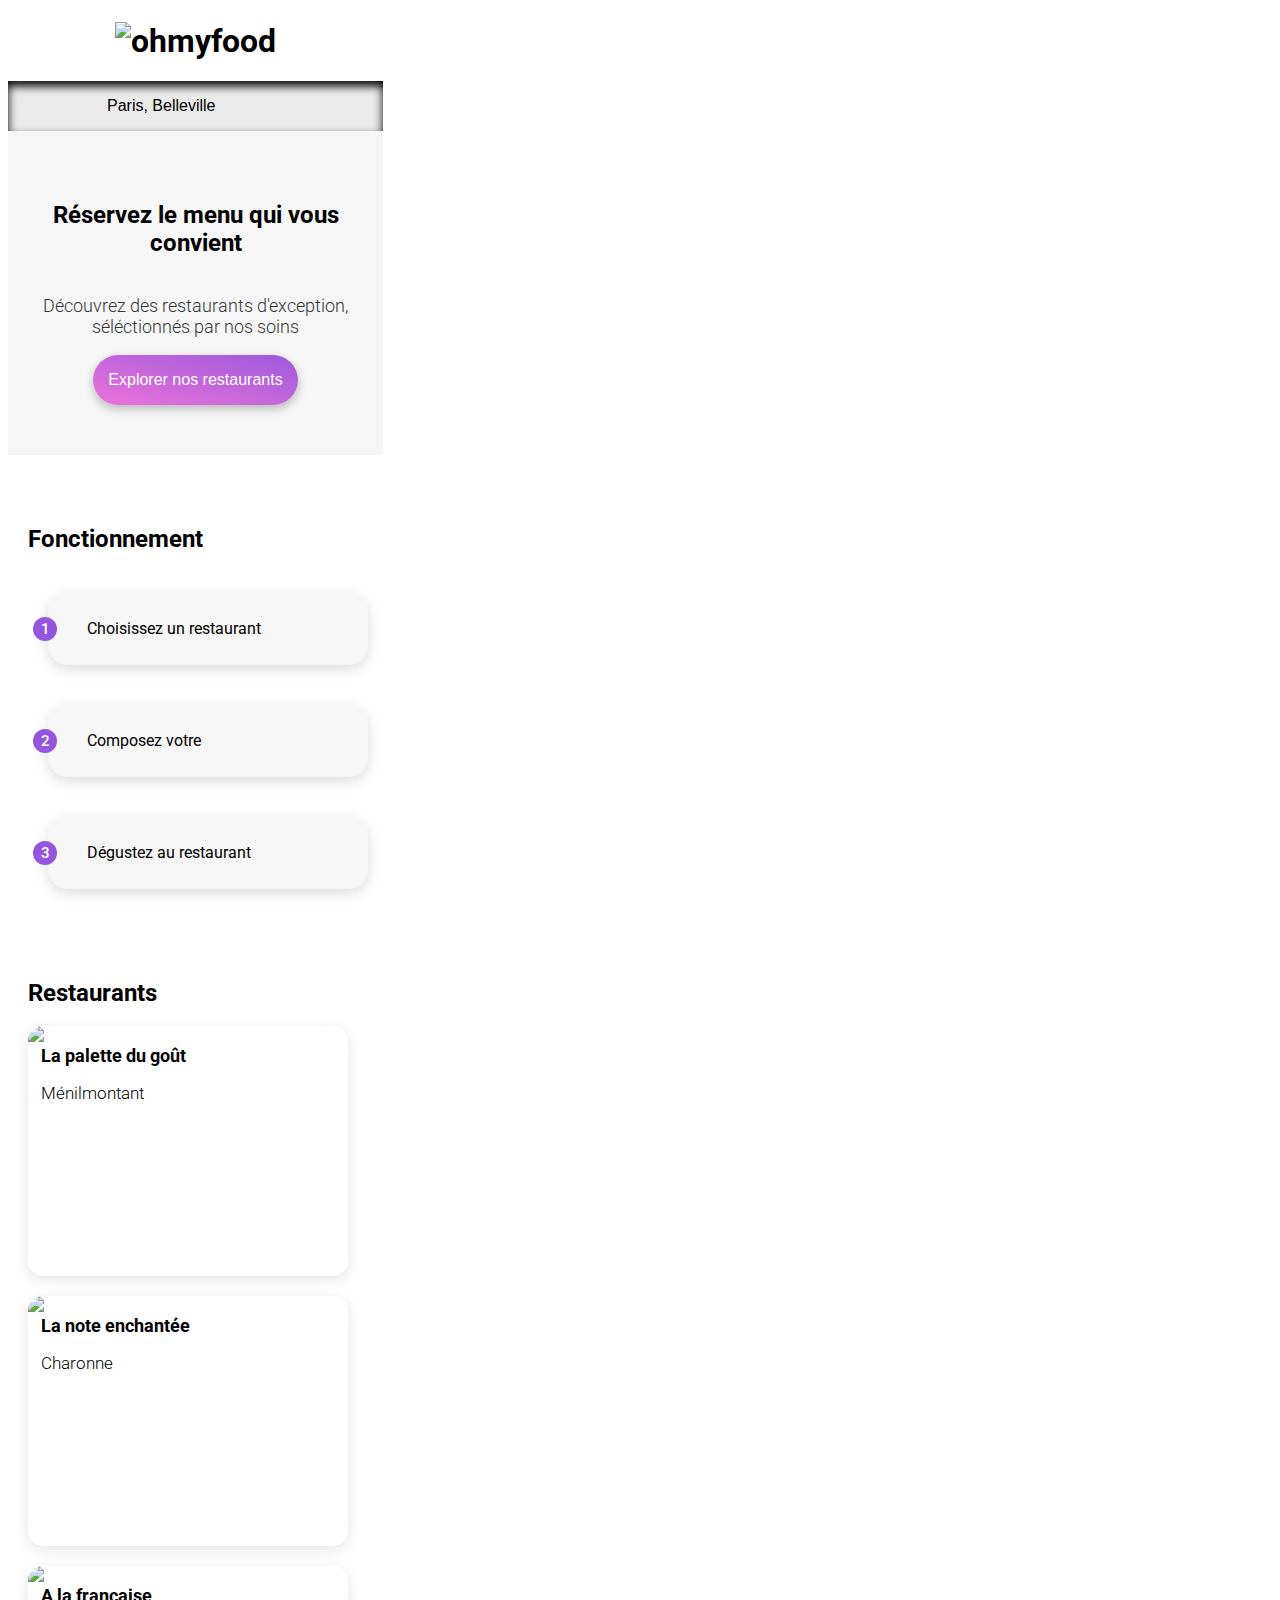
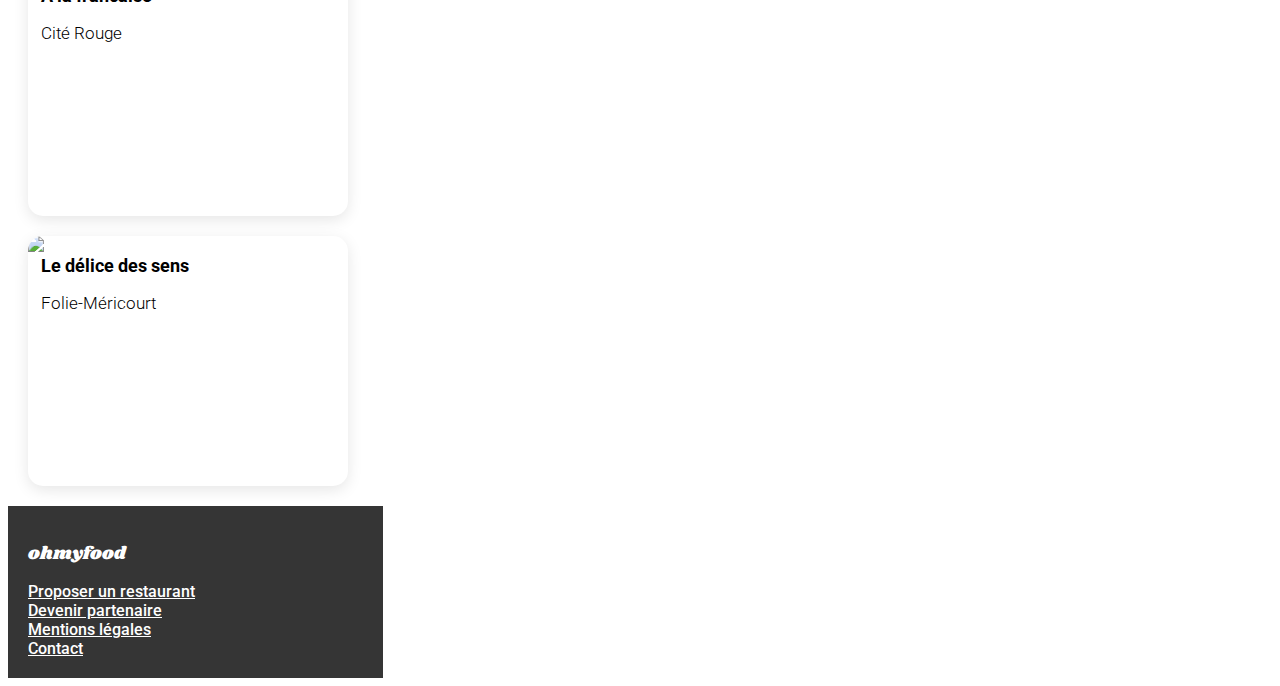
==== index.html @ 88f28e50 "mentorat" ====
<!DOCTYPE html>

<html lang="fr">
    <head>
        <meta charset="UTF-8">
        <meta name="viewport" content="width=device-width, initial-scale=1.0">
        <title>Oh My Food</title>
        <link rel="stylesheet" href="index.css">
        <link rel="preconnect" href="https://fonts.googleapis.com">
        <link rel="preconnect" href="https://fonts.gstatic.com" crossorigin>
        <link href="https://fonts.googleapis.com/css2?family=Roboto&display=swap" rel="stylesheet">
        <link href="https://fonts.googleapis.com/css2?family=Roboto&family=Shrikhand&display=swap" rel="stylesheet">
        <script src="https://kit.fontawesome.com/5011038c84.js" crossorigin="anonymous"></script>        
    </head>
    <body>

        <!--header-->

        <header>
            <h1><img src="assets/Images/logo/ohmyfood.png" alt="ohmyfood"></h1>
        </header>

        <!--Div Location-->

        <div class="location">
            <form>
                <i class="fa-solid fa-location-dot"></i>
                <input type="text" name="location" placeholder="Paris, Belleville">
            </form>
        </div>

        <!--Section Réservations-->

        <section class="reservation">
            <h2>Réservez le menu qui vous convient</h2>
            <p>Découvrez des restaurants d'exception, séléctionnés par nos soins</p>
            <button>Explorer nos restaurants</button>
        </section>

        <!--Section Fonctionnement-->

        <section class="fonctionnement">
            <h2>Fonctionnement</h2>
                <div class="rules">
                    <h3>1</h3>
                    <i class="fa-solid fa-mobile-screen-button"></i>
                    <p>Choisissez un restaurant</p>
                </div>
                <div class="rules">
                    <h3>2</h3>
                    <i class="fa-solid fa-list-ul"></i>
                    <p>Composez votre</p>
                </div>
                <div class="rules">
                    <h3>3</h3>
                    <i class="fa-solid fa-store"></i>
                    <p>Dégustez au restaurant</p>
                </div>
        </section>

        <!--Section Restaurants-->

        <section class="restaurants">
            <h2>Restaurants</h2>
            <div>
                <a href="Restaurants/La Palette du goût">
                    <article class="menus">
                        <img src="assets/Images/restaurants/jay-wennington-N_Y88TWmGwA-unsplash.jpg" alt="Ménilmontant">
                        <div>
                            <h4>La palette du goût</h4>
                            <p>Ménilmontant</p>
                            <i></i>
                        </div>
                    </article>
                </a>
                <a href="">
                    <article class="menus">
                        <img src="assets/Images/restaurants/stil-u2Lp8tXIcjw-unsplash.jpg" alt="Charonne">
                        <div>
                            <h4>La note enchantée</h4>
                            <p>Charonne</p>
                            <i></i>
                        </div>
                    </article>
                </a>
                <a href="">
                    <article class="menus">
                        <img src="assets/Images/restaurants/toa-heftiba-DQKerTsQwi0-unsplash.jpg" alt="Cité Rouge">
                        <div>
                            <h4>A la francaise</h4>
                            <p>Cité Rouge</p>
                            <i></i>
                        </div>
                    </article>
                </a>
                <a href="">
                    <article class="menus">
                        <img src="assets/Images/restaurants/louis-hansel-shotsoflouis-qNBGVyOCY8Q-unsplash.jpg" alt="Folie-Méricourt">
                        <div>
                            <h4>Le délice des sens</h4>
                            <p>Folie-Méricourt</p>
                            <i></i>
                        </div>
                    </article>
                </a>
            </div>
        </section>

        <footer>
            <h2>ohmyfood</h2>
            <div>
                <div>
                    <i class="fa-solid fa-utensils"></i>
                    <a href="">Proposer un restaurant</a>
                </div>
                <div>
                    <i class="fa-solid fa-handshake-angle"></i>
                    <a href="">Devenir partenaire</a>
                </div>
                <div>
                    <a href="">Mentions légales</a>
                </div>
                <div>
                    <a href="">Contact</a>
                </div>
            </div>
        </footer>

    
    </body>
</html>
---- index.css ----
/* avant de passer au SASS, je fais d'abord ce que je sais faire */

body {
    font-family: 'Roboto', sans-serif;
    max-width: 375px;
}

h2 {
    font-size: 24px;
    font-weight: 700;
}

h3 {
    font-size: 15px;
    font-weight: 500;
    border-radius: 15px;
    color: white;
    background-color: #9356DC;
    height: 24px;
    width: 24px;
    display: flex;
    align-items: center;
    justify-content: center;
    text-align: center;
    margin-left: -15px;
}

h4 {
    margin: 0px;
    padding-left: 13px;
    color: black;
    font-size: 18px;
    font-weight: 700;

}


/*Header*/

header {
    display: flex;
    justify-content: center;
    height: 44px;
    padding-bottom: 14px;
}

    header h1 {
        margin: 0%;
        padding: 14px;
      }

        header img {
            height: 35px;
        }

/*Div Location*/

.location {
    background: var(--Grey-2, #EAEAEA);
    height: 50px;
    display: flex;
    justify-content: center;
    margin-top: 15px;
}

    form {
        display: flex;
        align-items: center;
        justify-content: center;
        width: 100%;
        box-shadow: inset 0px 5px 10px black;
    }

        .location input {
            border: none;
            background: var(--Grey-2, #EAEAEA);
        }

            .location input::placeholder {
                font-size: 16px;
                color: black;
                font-weight: 500;
            }

/*Section Réservation*/

.reservation {
    padding-top: 50px;
    padding-bottom: 50px;
    display: flex;
    flex-direction: column;
    align-items: center;
    text-align: center;
    background-color: #f6f6f6;
}

    .reservation p {
        color: var(--Grey, #353535);
        font-size: 18px;
        font-weight: 300;
    }

        .reservation button {
            padding: 15px;
            height: 50px;
            border: none;
            border-radius: 25px;
            color: white;
            font-size: 16px;
            font-weight: 500;
            background: var(--Button-Gradient, linear-gradient(193deg, #9356DC -11.44%, #FF79DA 123.93%));
            box-shadow: 0px 4px 10px 0px rgba(0, 0, 0, 0.25);
}

/*Section Fonctionnement*/

.fonctionnement { 
    padding-top: 50px;
    padding-left: 20px;
    display: flex;
    flex-direction: column;
}

    .rules {
        margin: 20px;
        display: flex;
        align-items: center;
        gap: 15px;
        width: 90%;
        height: 72px;
        border-radius: 20px;
        box-shadow: 0px 4px 15px 0px rgba(0, 0, 0, 0.15);
        background-color: #f6f6f6;
    }

/*Section Restaurants*/

.restaurants {
    padding-top: 50px;
    padding-left: 20px;
    display: flex;
    flex-direction: column;
}

    .menus {
        height: 250px;
        width: 90%;
        border-radius: 15px;
        box-shadow: 0px 4px 15px 0px rgba(0, 0, 0, 0.10);
        margin-bottom: 20px;
    }

        .restaurants img {
            width: 100%;
            height: 70%;
            object-fit: cover;
            border-radius: 15px 15px 0px 0px;
        }

            .restaurants p {
                padding-left: 13px;
                color: black;
                font-size: 17px;
                font-weight: 300;
            }

/*Footer*/

footer {
    background: var(--Grey, #353535);
    display: flex;
    flex-direction: column;
    justify-content: center;
    padding: 20px;
}

    footer h2 {
        font-family: 'Shrikhand', serif;
        color: white;
        font-size: 18px;
        font-weight: 400;
    }

        footer i, a {
            color: white;
            padding-bottom: 7px;
        }

            footer a {
                font-size: 16px;
                font-weight: 500;
            }
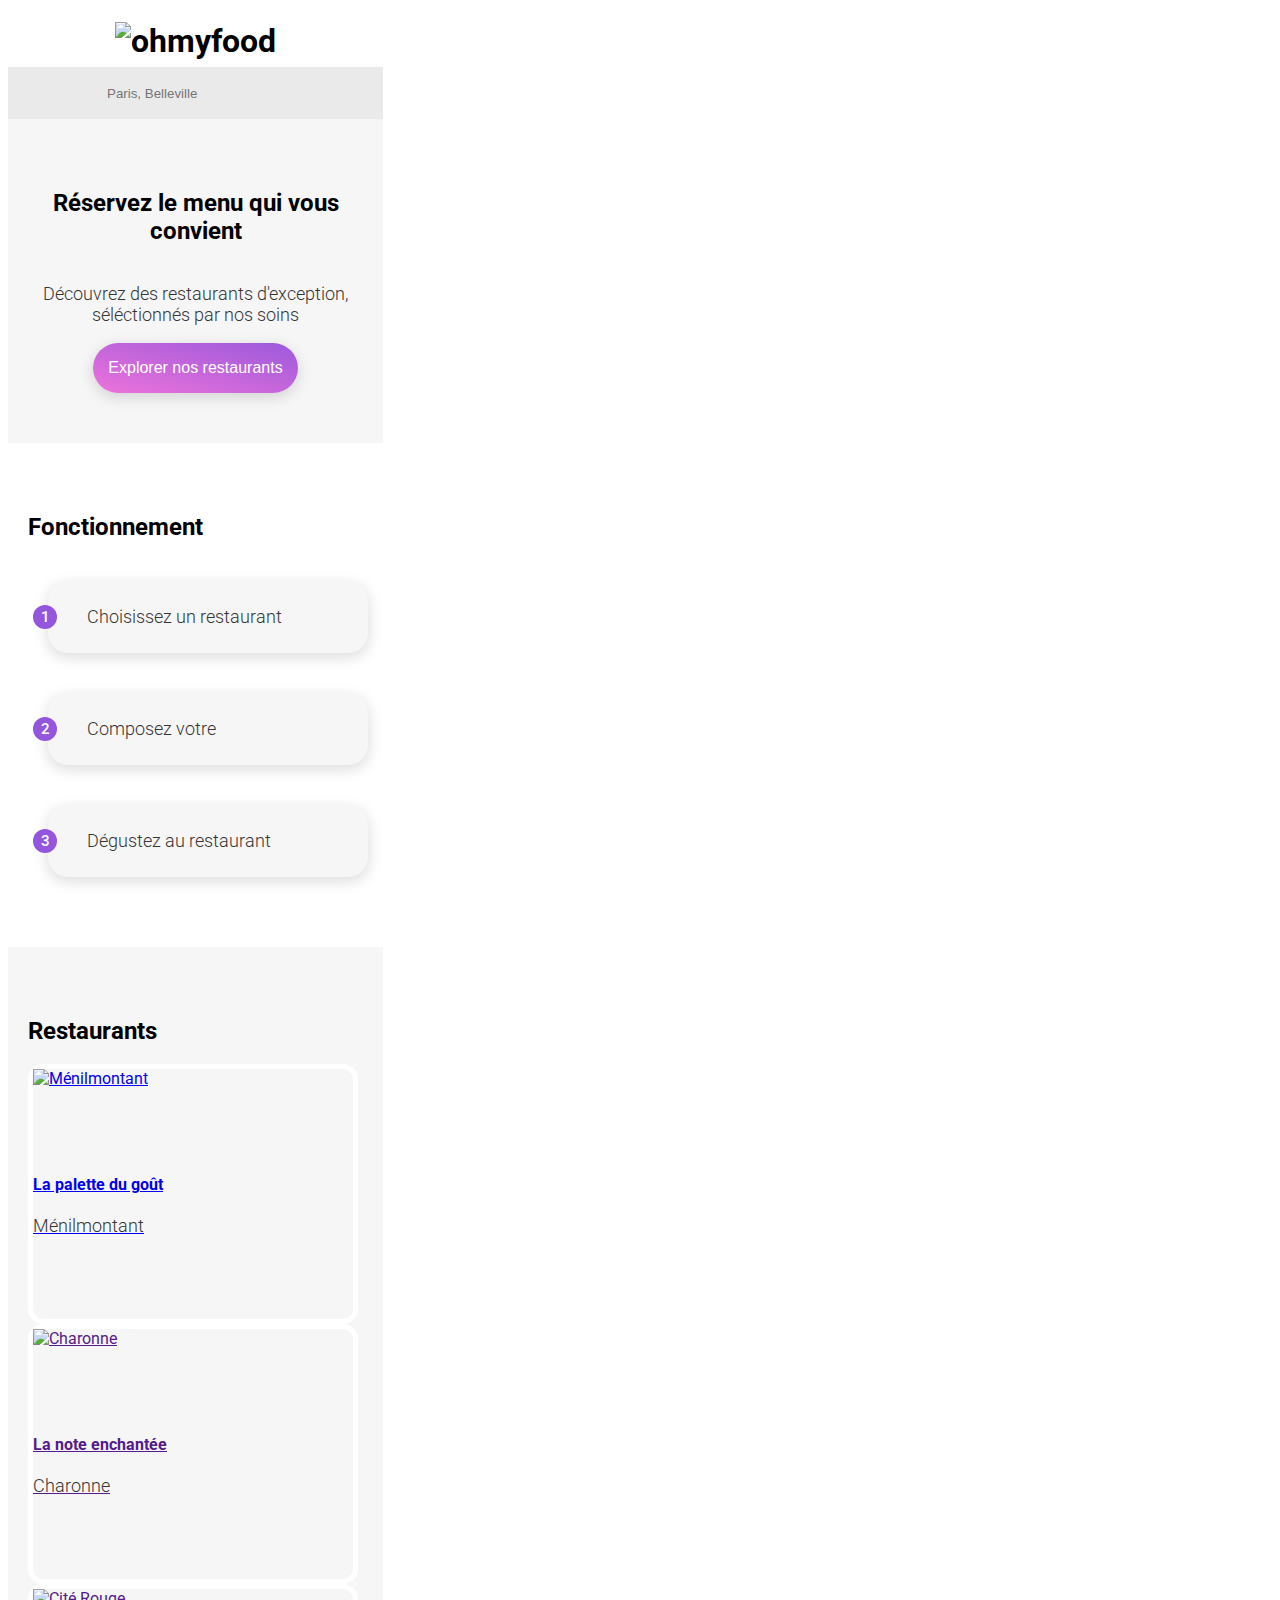
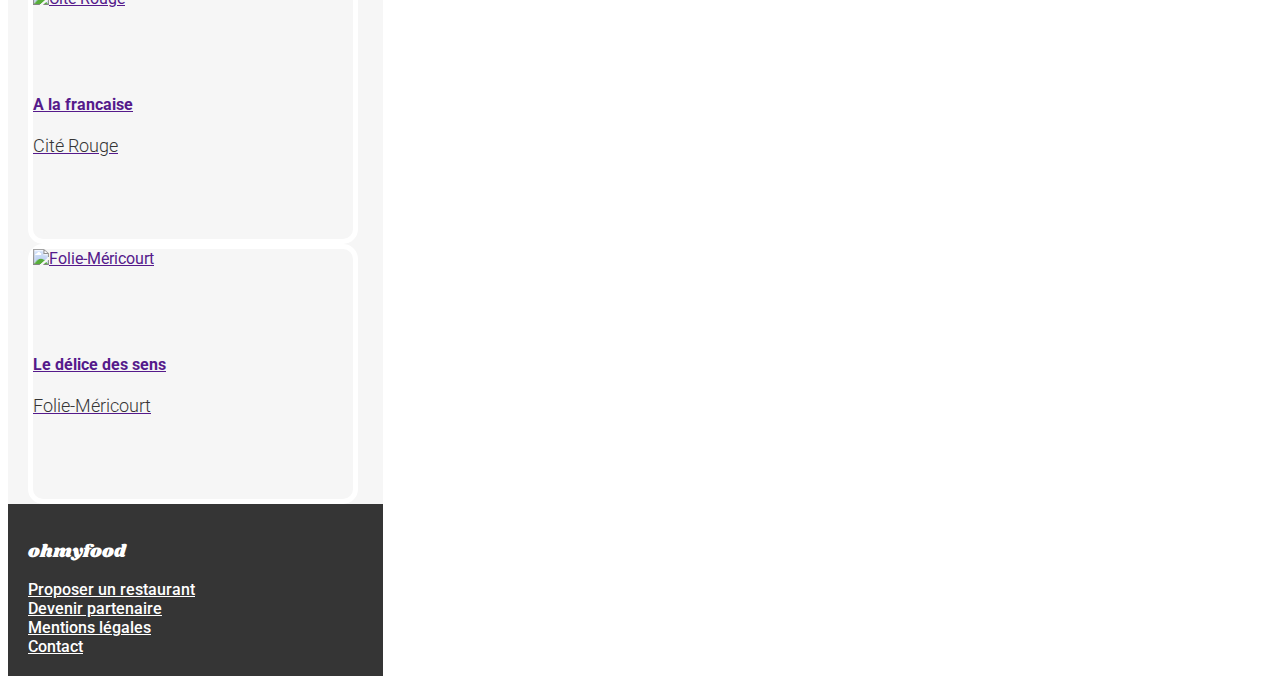
==== commit 9c43bd1e: "scss 1.5" ====
--- a/index.html
+++ b/index.html
@@ -5,7 +5,7 @@
         <meta charset="UTF-8">
         <meta name="viewport" content="width=device-width, initial-scale=1.0">
         <title>Oh My Food</title>
-        <link rel="stylesheet" href="index.css">
+        <link rel="stylesheet" href="./styles/main.css">
         <link rel="preconnect" href="https://fonts.googleapis.com">
         <link rel="preconnect" href="https://fonts.gstatic.com" crossorigin>
         <link href="https://fonts.googleapis.com/css2?family=Roboto&display=swap" rel="stylesheet">
@@ -62,8 +62,8 @@
 
         <section class="restaurants">
             <h2>Restaurants</h2>
-            <div>
-                <a href="Restaurants/La Palette du goût">
+            <div class="listrestaurants">
+                <a href="Restaurants/lapalettedugout.html">
                     <article class="menus">
                         <img src="assets/Images/restaurants/jay-wennington-N_Y88TWmGwA-unsplash.jpg" alt="Ménilmontant">
                         <div>
--- a/styles/main.css
+++ b/styles/main.css
@@ -0,0 +1,175 @@
+header {
+  display: flex;
+  justify-content: center;
+  height: 45px;
+  padding-bottom: 14px;
+}
+header h1 {
+  margin: 0%;
+  padding: 14px;
+}
+header h1 img {
+  height: 35px;
+}
+
+body {
+  font-family: "Roboto", sans-serif;
+  width: 375px;
+}
+body h2 {
+  font-size: 24px;
+  font-weight: 700;
+}
+body p {
+  font-size: 18px;
+  font-weight: 300;
+  color: #353535;
+}
+
+h3 {
+  font-size: 15px;
+  font-weight: 500;
+  border-radius: 15px;
+  color: white;
+  background-color: #9356DC;
+  height: 24px;
+  width: 24px;
+  display: flex;
+  align-items: center;
+  justify-content: center;
+  text-align: center;
+  margin-left: -15px;
+}
+
+.reservation button {
+  padding: 15px;
+  height: 50px;
+  border: #9356DC;
+  border-radius: 25px;
+  color: white;
+  font-size: 16px;
+  font-weight: 500;
+  background: var(--Button-Gradient, linear-gradient(193deg, #9356DC -11.44%, #FF79DA 123.93%));
+  box-shadow: 0px 4px 15px 0px rgba(0, 0, 0, 0.15);
+  cursor: pointer;
+}
+.reservation button:hover {
+  background: linear-gradient(201deg, #9356DC -5.2%, #FF79DA 110.74%);
+}
+
+form {
+  display: flex;
+  align-items: center;
+  justify-content: center;
+  background: var(--Grey-2, #EAEAEA);
+}
+form input {
+  border: none;
+  height: 50px;
+  background: var(--Grey-2, #EAEAEA);
+}
+form input input::-moz-placeholder {
+  font-size: 16px;
+  color: black;
+  font-weight: 500;
+}
+form input input::placeholder {
+  font-size: 16px;
+  color: black;
+  font-weight: 500;
+}
+
+.reservation {
+  padding-top: 50px;
+  padding-bottom: 50px;
+  display: flex;
+  flex-direction: column;
+  align-items: center;
+  text-align: center;
+  background-color: #f6f6f6;
+}
+.reservation .reservation p {
+  color: var(--Grey, #353535);
+  font-size: 18px;
+  font-weight: 300;
+}
+.reservation .reservation p .reservation button {
+  padding: 15px;
+  height: 50px;
+  border: none;
+  border-radius: 25px;
+  color: white;
+  font-size: 16px;
+  font-weight: 500;
+  background: var(--Button-Gradient, linear-gradient(193deg, #9356DC -11.44%, #FF79DA 123.93%));
+  box-shadow: 0px 4px 10px 0px rgba(0, 0, 0, 0.25);
+}
+
+.fonctionnement {
+  padding-top: 50px;
+  padding-left: 20px;
+  display: flex;
+  flex-direction: column;
+  margin-bottom: 50px;
+}
+.fonctionnement .rules {
+  margin: 20px;
+  display: flex;
+  align-items: center;
+  gap: 15px;
+  width: 90%;
+  height: 72px;
+  border-radius: 20px;
+  box-shadow: 0px 4px 15px 0px rgba(0, 0, 0, 0.15);
+  background-color: #f6f6f6;
+  cursor: pointer;
+}
+.fonctionnement .rules i {
+  color: #7e7e7e;
+}
+.fonctionnement .rules i:hover {
+  color: #9356dc;
+}
+
+.restaurants {
+  padding-top: 50px;
+  padding-left: 20px;
+  display: flex;
+  flex-direction: column;
+  background-color: #f6f6f6;
+}
+.restaurants .menus {
+  display: grid;
+  border-radius: 15px;
+  border: 5px solid white;
+  width: 90%;
+  height: 250px;
+}
+.restaurants .menus img {
+  width: 100%;
+  height: 70%;
+  -o-object-fit: cover;
+     object-fit: cover;
+}
+
+footer {
+  background: var(--Grey, #353535);
+  display: flex;
+  flex-direction: column;
+  justify-content: center;
+  padding: 20px;
+}
+footer h2 {
+  font-family: "Shrikhand", serif;
+  color: white;
+  font-size: 18px;
+  font-weight: 400;
+}
+footer i, footer a {
+  color: white;
+  padding-bottom: 7px;
+}
+footer a {
+  font-size: 16px;
+  font-weight: 500;
+}/*# sourceMappingURL=main.css.map */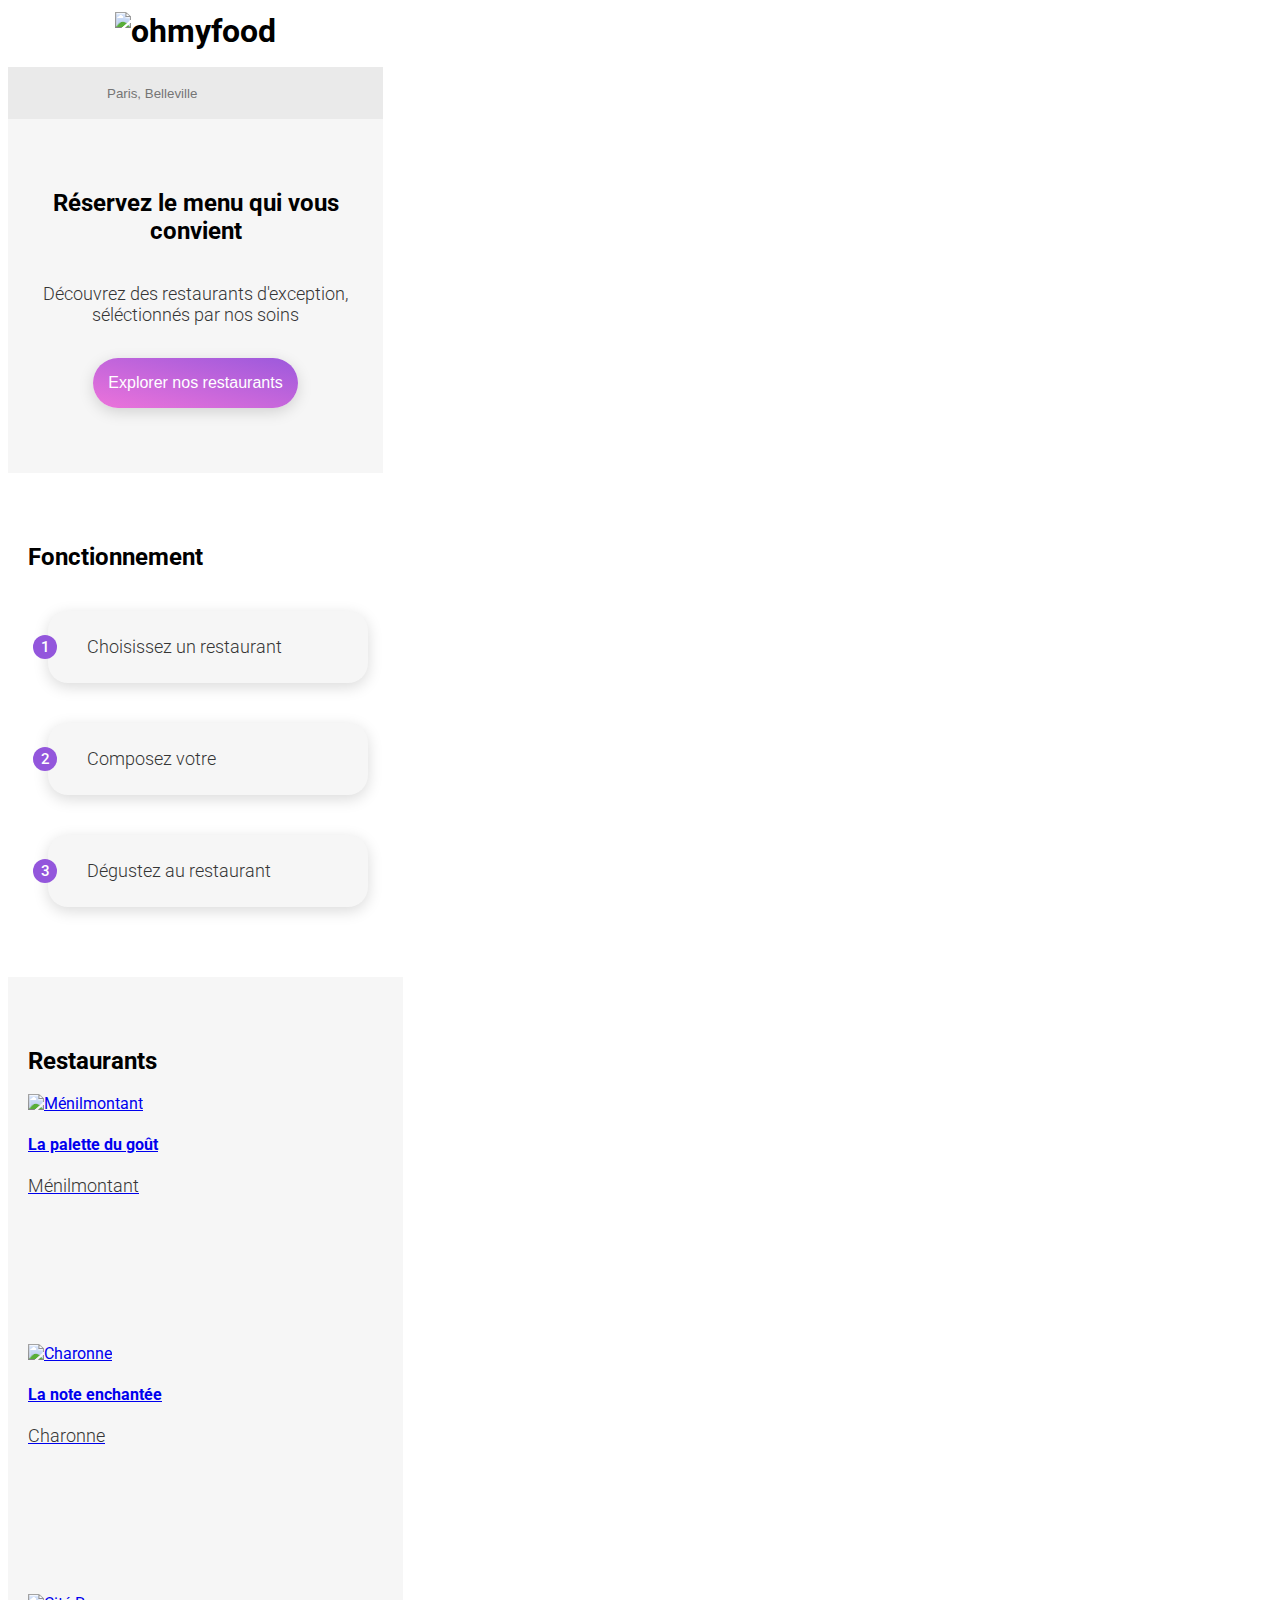
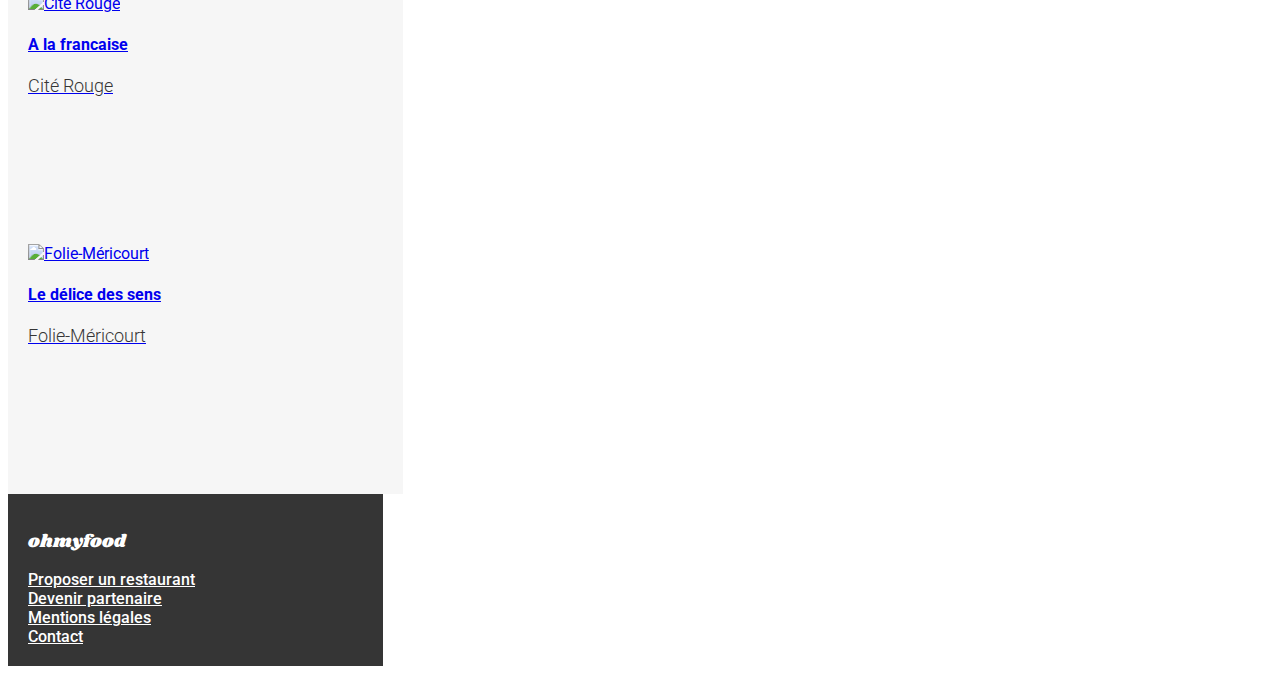
==== commit a4605016: "base html + scss" ====
--- a/index.html
+++ b/index.html
@@ -34,33 +34,33 @@
         <section class="reservation">
             <h2>Réservez le menu qui vous convient</h2>
             <p>Découvrez des restaurants d'exception, séléctionnés par nos soins</p>
-            <button>Explorer nos restaurants</button>
+            <a href="#RestaurantsContainer"><button>Explorer nos restaurants</button></a>
         </section>
 
         <!--Section Fonctionnement-->
 
         <section class="fonctionnement">
             <h2>Fonctionnement</h2>
-                <div class="rules">
-                    <h3>1</h3>
-                    <i class="fa-solid fa-mobile-screen-button"></i>
-                    <p>Choisissez un restaurant</p>
-                </div>
-                <div class="rules">
-                    <h3>2</h3>
-                    <i class="fa-solid fa-list-ul"></i>
-                    <p>Composez votre</p>
-                </div>
-                <div class="rules">
-                    <h3>3</h3>
-                    <i class="fa-solid fa-store"></i>
-                    <p>Dégustez au restaurant</p>
-                </div>
+            <div class="rules">
+                <h3>1</h3>
+                <i class="fa-solid fa-mobile-screen-button"></i>
+                <p>Choisissez un restaurant</p>
+            </div>
+            <div class="rules">
+                <h3>2</h3>
+                <i class="fa-solid fa-list-ul"></i>
+                <p>Composez votre</p>
+            </div>
+            <div class="rules">
+                <h3>3</h3>
+                <i class="fa-solid fa-store"></i>
+                <p>Dégustez au restaurant</p>
+            </div>
         </section>
 
         <!--Section Restaurants-->
 
-        <section class="restaurants">
+        <section class="restaurants" id="RestaurantsContainer">
             <h2>Restaurants</h2>
             <div class="listrestaurants">
                 <a href="Restaurants/lapalettedugout.html">
@@ -73,7 +73,7 @@
                         </div>
                     </article>
                 </a>
-                <a href="">
+                <a href="restaurants/lanoteenchantee.html">
                     <article class="menus">
                         <img src="assets/Images/restaurants/stil-u2Lp8tXIcjw-unsplash.jpg" alt="Charonne">
                         <div>
@@ -83,7 +83,7 @@
                         </div>
                     </article>
                 </a>
-                <a href="">
+                <a href="restaurants/alafrancaise.html">
                     <article class="menus">
                         <img src="assets/Images/restaurants/toa-heftiba-DQKerTsQwi0-unsplash.jpg" alt="Cité Rouge">
                         <div>
@@ -93,7 +93,7 @@
                         </div>
                     </article>
                 </a>
-                <a href="">
+                <a href="restaurants/ledelicedessens.html">
                     <article class="menus">
                         <img src="assets/Images/restaurants/louis-hansel-shotsoflouis-qNBGVyOCY8Q-unsplash.jpg" alt="Folie-Méricourt">
                         <div>
@@ -105,6 +105,8 @@
                 </a>
             </div>
         </section>
+
+        <!--footer-->
 
         <footer>
             <h2>ohmyfood</h2>
@@ -125,7 +127,5 @@
                 </div>
             </div>
         </footer>
-
-    
     </body>
 </html>--- a/styles/main.css
+++ b/styles/main.css
@@ -1,6 +1,7 @@
 header {
   display: flex;
   justify-content: center;
+  align-items: center;
   height: 45px;
   padding-bottom: 14px;
 }
@@ -41,7 +42,8 @@
   margin-left: -15px;
 }
 
-.reservation button {
+button {
+  margin: 15px;
   padding: 15px;
   height: 50px;
   border: #9356DC;
@@ -53,7 +55,8 @@
   box-shadow: 0px 4px 15px 0px rgba(0, 0, 0, 0.15);
   cursor: pointer;
 }
-.reservation button:hover {
+
+button:hover {
   background: linear-gradient(201deg, #9356DC -5.2%, #FF79DA 110.74%);
 }
 
@@ -137,17 +140,39 @@
   display: flex;
   flex-direction: column;
   background-color: #f6f6f6;
-}
-.restaurants .menus {
+  width: 375px;
+}
+.restaurants a {
   display: grid;
-  border-radius: 15px;
-  border: 5px solid white;
-  width: 90%;
+  grid-template-columns: 80% 20%;
+  grid-template-rows: 75% repeat(2, 1fr);
+  grid-column-gap: 0px;
+  grid-row-gap: 0px;
+  width: 100%;
   height: 250px;
-}
-.restaurants .menus img {
+  border-radius: 15px;
+}
+.restaurants a .menus {
+  border-radius: 15px;
+}
+.restaurants a .menus img {
+  grid-area: 1/1/2/3;
+}
+.restaurants a .menus h4 {
+  grid-area: 2/1/3/2;
+}
+.restaurants a .menus p {
+  grid-area: 3/1/4/2;
+}
+.restaurants a .menus i {
+  grid-area: 2/2/4/3;
+}
+.restaurants a .menus .div5 {
+  grid-area: 1/2/2/3;
+}
+.restaurants a .menus img {
+  height: 75%;
   width: 100%;
-  height: 70%;
   -o-object-fit: cover;
      object-fit: cover;
 }
@@ -172,4 +197,79 @@
 footer a {
   font-size: 16px;
   font-weight: 500;
+}
+
+img {
+  width: 100%;
+}
+
+.lerestaurant {
+  width: 375px;
+  height: auto;
+  background-color: #f6f6f6; /*faire un border radius par dessus l'image*/
+  margin-top: -100px;
+}
+.lerestaurant .title {
+  display: flex;
+  align-items: center;
+  justify-content: space-around;
+}
+.lerestaurant .title h2 {
+  font-family: "Shrikhand", serif;
+  font-size: 28px;
+  font-weight: 400;
+  border: none;
+}
+.lerestaurant .title i {
+  display: flex;
+  justify-content: center;
+  align-items: center;
+}
+.lerestaurant h2 {
+  padding-top: 40px;
+  color: #000;
+  font-family: Roboto;
+  font-size: 16px;
+  font-style: normal;
+  font-weight: 300;
+  line-height: normal;
+  text-transform: uppercase;
+  border-bottom: 3px #99e2d0 solid;
+}
+.lerestaurant .carte {
+  display: flex;
+  flex-direction: column;
+  align-items: center;
+  gap: 15px;
+}
+.lerestaurant .card {
+  width: 90%;
+  height: 70px;
+  padding: 10px;
+  margin: 0px;
+  border-radius: 15px;
+  box-shadow: 0px 4px 15px 0px rgba(0, 0, 0, 0.15);
+  background-color: white;
+  display: grid;
+  grid-template-columns: 80% 1fr;
+  grid-template-rows: repeat(2, 50%);
+  grid-column-gap: 0px;
+  grid-row-gap: 0px;
+}
+.lerestaurant h4 {
+  grid-area: 1/1/2/2;
+}
+.lerestaurant p {
+  grid-area: 2/1/3/2;
+}
+.lerestaurant span {
+  grid-area: 2/2/3/3;
+}
+.lerestaurant h4 {
+  font-size: 18px;
+  font-weight: 500;
+}
+.lerestaurant p {
+  font-size: 15px;
+  font-weight: 300;
 }/*# sourceMappingURL=main.css.map */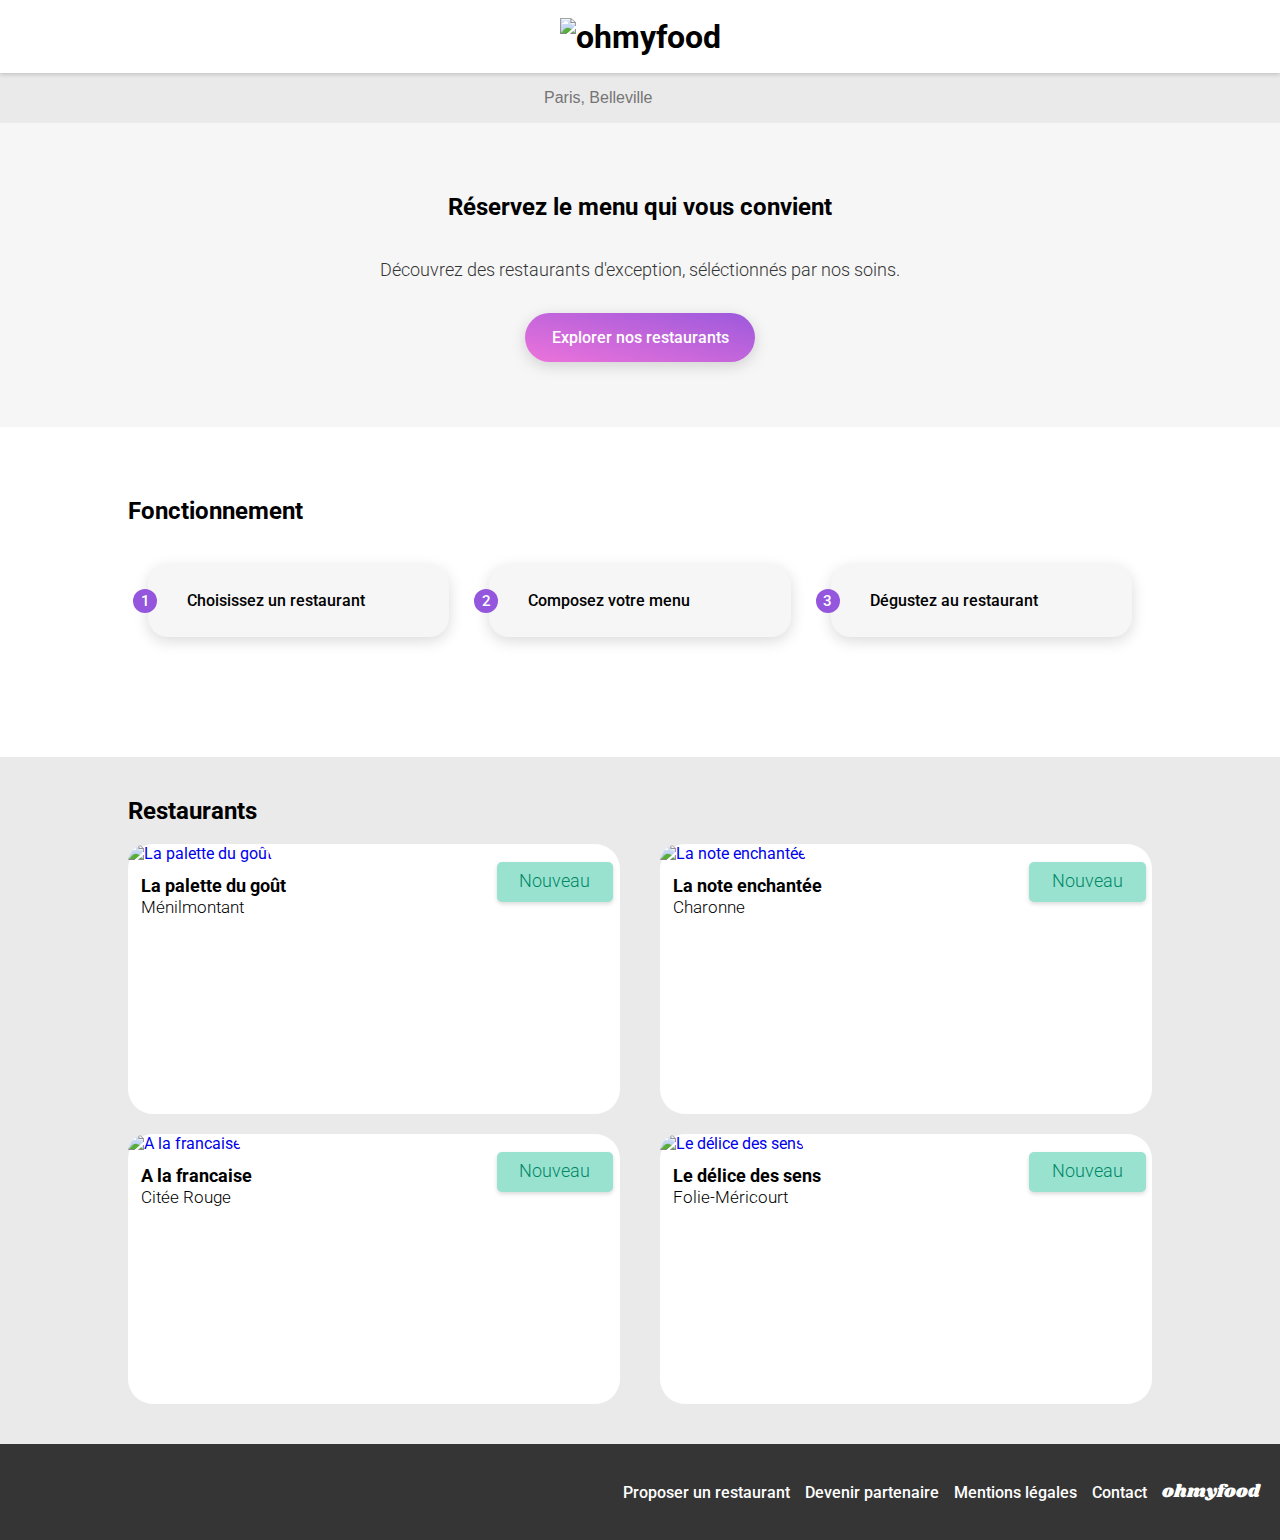
==== commit 26268d37: "correction mentorat 2.0" ====
--- a/index.html
+++ b/index.html
@@ -22,95 +22,103 @@
 
         <!--Div Location-->
 
-        <div class="location">
-            <form>
-                <i class="fa-solid fa-location-dot"></i>
-                <input type="text" name="location" placeholder="Paris, Belleville">
-            </form>
-        </div>
+        <main>
+            <div class="location">
+                <form>
+                    <i class="fa-solid fa-location-dot"></i>
+                    <input type="text" name="location" placeholder="Paris, Belleville">
+                </form>
+            </div>
 
         <!--Section Réservations-->
 
-        <section class="reservation">
-            <h2>Réservez le menu qui vous convient</h2>
-            <p>Découvrez des restaurants d'exception, séléctionnés par nos soins</p>
-            <a href="#RestaurantsContainer"><button>Explorer nos restaurants</button></a>
-        </section>
+            <section class="reservation">
+                <h2>Réservez le menu qui vous convient</h2>
+                <p>Découvrez des restaurants d'exception, séléctionnés par nos soins.</p>
+                <a href="#RestaurantsContainer" class="button">Explorer nos restaurants</a>
+            </section>
 
         <!--Section Fonctionnement-->
 
-        <section class="fonctionnement">
-            <h2>Fonctionnement</h2>
-            <div class="rules">
-                <h3>1</h3>
-                <i class="fa-solid fa-mobile-screen-button"></i>
-                <p>Choisissez un restaurant</p>
-            </div>
-            <div class="rules">
-                <h3>2</h3>
-                <i class="fa-solid fa-list-ul"></i>
-                <p>Composez votre</p>
-            </div>
-            <div class="rules">
-                <h3>3</h3>
-                <i class="fa-solid fa-store"></i>
-                <p>Dégustez au restaurant</p>
-            </div>
-        </section>
+            <section class="fonctionnement">
+                <h2>Fonctionnement</h2>
+                <div class="items">
+                    <div class="rules">
+                        <h3>1</h3>
+                        <i class="fa-solid fa-mobile-screen-button"></i>
+                        <p>Choisissez un restaurant</p>
+                    </div>
+                    <div class="rules">
+                        <h3>2</h3>
+                        <i class="fa-solid fa-list-ul"></i>
+                        <p>Composez votre menu</p>
+                    </div>
+                    <div class="rules">
+                        <h3>3</h3>
+                        <i class="fa-solid fa-store"></i>
+                        <p>Dégustez au restaurant</p>
+                    </div>
+                </div>
+            </section>
 
         <!--Section Restaurants-->
 
-        <section class="restaurants" id="RestaurantsContainer">
-            <h2>Restaurants</h2>
-            <div class="listrestaurants">
-                <a href="Restaurants/lapalettedugout.html">
-                    <article class="menus">
-                        <img src="assets/Images/restaurants/jay-wennington-N_Y88TWmGwA-unsplash.jpg" alt="Ménilmontant">
-                        <div>
-                            <h4>La palette du goût</h4>
-                            <p>Ménilmontant</p>
-                            <i></i>
-                        </div>
+            <section class="restaurants" id="RestaurantsContainer">
+                <h2>Restaurants</h2>
+                <div class="listrestaurants">
+                    <article class="cardrestaurants">
+                        <a href="restaurants/lapalettedugout.html">
+                            <img src="assets/Images/restaurants/jay-wennington-N_Y88TWmGwA-unsplash.jpg" alt="La palette du goût">
+                            <div class="carddescriptions">
+                                <h3>La palette du goût</h3>
+                                <p>Ménilmontant</p>
+                            </div>
+                        </a>
+                        <p>Nouveau</p>
+                        <i class="fa-regular fa-heart"></i>
                     </article>
-                </a>
-                <a href="restaurants/lanoteenchantee.html">
-                    <article class="menus">
-                        <img src="assets/Images/restaurants/stil-u2Lp8tXIcjw-unsplash.jpg" alt="Charonne">
-                        <div>
-                            <h4>La note enchantée</h4>
-                            <p>Charonne</p>
-                            <i></i>
-                        </div>
+                    <article class="cardrestaurants">
+                        <a href="restaurants/lanoteenchantee.html">
+                            <img src="assets/Images/restaurants/stil-u2Lp8tXIcjw-unsplash.jpg" alt="La note enchantée">
+                            <div class="carddescriptions">
+                                <h3>La note enchantée</h3>
+                                <p>Charonne</p>
+                            </div>
+                        </a>
+                        <p>Nouveau</p>
+                        <i class="fa-regular fa-heart"></i>
                     </article>
-                </a>
-                <a href="restaurants/alafrancaise.html">
-                    <article class="menus">
-                        <img src="assets/Images/restaurants/toa-heftiba-DQKerTsQwi0-unsplash.jpg" alt="Cité Rouge">
-                        <div>
-                            <h4>A la francaise</h4>
-                            <p>Cité Rouge</p>
-                            <i></i>
-                        </div>
+                    <article class="cardrestaurants">
+                        <a href="restaurants/alafrancaise.html">
+                            <img src="assets/Images/restaurants/toa-heftiba-DQKerTsQwi0-unsplash.jpg" alt="A la francaise">
+                            <div class="carddescriptions">
+                                <h3>A la francaise</h3>
+                                <p>Citée Rouge</p>
+                            </div>
+                        </a>
+                        <p>Nouveau</p>
+                        <i class="fa-regular fa-heart"></i>
                     </article>
-                </a>
-                <a href="restaurants/ledelicedessens.html">
-                    <article class="menus">
-                        <img src="assets/Images/restaurants/louis-hansel-shotsoflouis-qNBGVyOCY8Q-unsplash.jpg" alt="Folie-Méricourt">
-                        <div>
-                            <h4>Le délice des sens</h4>
-                            <p>Folie-Méricourt</p>
-                            <i></i>
-                        </div>
+                    <article class="cardrestaurants">
+                        <a href="restaurants/ledelicedessens.html">
+                            <img src="assets/Images/restaurants/louis-hansel-shotsoflouis-qNBGVyOCY8Q-unsplash.jpg" alt="Le délice des sens">
+                            <div class="carddescriptions">
+                                <h3>Le délice des sens</h3>
+                                <p>Folie-Méricourt</p>
+                            </div>
+                        </a>
+                        <p>Nouveau</p>
+                        <i class="fa-regular fa-heart"></i>
                     </article>
-                </a>
-            </div>
-        </section>
+                </div>
+            </section>
+        </main>
 
         <!--footer-->
 
         <footer>
             <h2>ohmyfood</h2>
-            <div>
+            <div class="myfooter">
                 <div>
                     <i class="fa-solid fa-utensils"></i>
                     <a href="">Proposer un restaurant</a>
--- a/styles/main.css
+++ b/styles/main.css
@@ -3,19 +3,19 @@
   justify-content: center;
   align-items: center;
   height: 45px;
-  padding-bottom: 14px;
-}
-header h1 {
-  margin: 0%;
   padding: 14px;
-}
-header h1 img {
+  gap: 40px;
+  box-shadow: 0px 2px 4px 0px rgba(0, 0, 0, 0.15);
+  position: relative;
+  z-index: 2;
+}
+header img {
   height: 35px;
 }
 
 body {
   font-family: "Roboto", sans-serif;
-  width: 375px;
+  margin: 0px;
 }
 body h2 {
   font-size: 24px;
@@ -25,6 +25,45 @@
   font-size: 18px;
   font-weight: 300;
   color: #353535;
+}
+
+button {
+  margin: 15px;
+  padding: 15px;
+  width: 60%;
+  max-width: 200px;
+  border-radius: 25px;
+  color: white;
+  font-size: 16px;
+  font-weight: 500;
+  background: var(--Button-Gradient, linear-gradient(193deg, #9356DC -11.44%, #FF79DA 123.93%));
+  box-shadow: 0px 4px 15px 0px rgba(0, 0, 0, 0.15);
+  text-decoration: none;
+  border: none;
+  cursor: pointer;
+}
+
+button:hover {
+  background: linear-gradient(0deg, rgba(255, 255, 255, 0.15) 0%, rgba(255, 255, 255, 0.15) 100%), linear-gradient(201deg, #9356DC -5.2%, #FF79DA 110.74%);
+}
+
+.button {
+  margin: 15px;
+  padding: 15px;
+  width: 60%;
+  max-width: 200px;
+  border-radius: 25px;
+  color: white;
+  font-size: 16px;
+  font-weight: 500;
+  background: var(--Button-Gradient, linear-gradient(193deg, #9356DC -11.44%, #FF79DA 123.93%));
+  box-shadow: 0px 4px 15px 0px rgba(0, 0, 0, 0.15);
+  text-decoration: none;
+  cursor: pointer;
+}
+
+.button:hover {
+  background: linear-gradient(0deg, rgba(255, 255, 255, 0.15) 0%, rgba(255, 255, 255, 0.15) 100%), linear-gradient(201deg, #9356DC -5.2%, #FF79DA 110.74%);
 }
 
 h3 {
@@ -42,53 +81,34 @@
   margin-left: -15px;
 }
 
-button {
-  margin: 15px;
-  padding: 15px;
+form {
+  display: flex;
+  align-items: center;
+  justify-content: center;
+  text-align: center;
+  gap: 15px;
   height: 50px;
-  border: #9356DC;
-  border-radius: 25px;
-  color: white;
-  font-size: 16px;
-  font-weight: 500;
-  background: var(--Button-Gradient, linear-gradient(193deg, #9356DC -11.44%, #FF79DA 123.93%));
-  box-shadow: 0px 4px 15px 0px rgba(0, 0, 0, 0.15);
-  cursor: pointer;
-}
-
-button:hover {
-  background: linear-gradient(201deg, #9356DC -5.2%, #FF79DA 110.74%);
-}
-
-form {
-  display: flex;
-  align-items: center;
-  justify-content: center;
   background: var(--Grey-2, #EAEAEA);
 }
 form input {
   border: none;
-  height: 50px;
   background: var(--Grey-2, #EAEAEA);
+  font-size: 16px;
+  font-weight: 500;
 }
 form input input::-moz-placeholder {
-  font-size: 16px;
   color: black;
-  font-weight: 500;
 }
 form input input::placeholder {
-  font-size: 16px;
   color: black;
-  font-weight: 500;
 }
 
 .reservation {
-  padding-top: 50px;
-  padding-bottom: 50px;
-  display: flex;
-  flex-direction: column;
-  align-items: center;
-  text-align: center;
+  padding: 50px 20px;
+  display: flex;
+  flex-direction: column;
+  text-align: center;
+  align-items: center;
   background-color: #f6f6f6;
 }
 .reservation .reservation p {
@@ -96,24 +116,24 @@
   font-size: 18px;
   font-weight: 300;
 }
-.reservation .reservation p .reservation button {
-  padding: 15px;
-  height: 50px;
-  border: none;
-  border-radius: 25px;
-  color: white;
-  font-size: 16px;
-  font-weight: 500;
-  background: var(--Button-Gradient, linear-gradient(193deg, #9356DC -11.44%, #FF79DA 123.93%));
-  box-shadow: 0px 4px 10px 0px rgba(0, 0, 0, 0.25);
-}
 
 .fonctionnement {
-  padding-top: 50px;
-  padding-left: 20px;
+  padding: 50px 20px;
   display: flex;
   flex-direction: column;
   margin-bottom: 50px;
+}
+@media (min-width: 700px) {
+  .fonctionnement {
+    padding: 50px 10%;
+  }
+}
+@media (min-width: 700px) {
+  .fonctionnement .items {
+    width: auto;
+    display: flex;
+    flex-direction: row;
+  }
 }
 .fonctionnement .rules {
   margin: 20px;
@@ -127,55 +147,117 @@
   background-color: #f6f6f6;
   cursor: pointer;
 }
-.fonctionnement .rules i {
-  color: #7e7e7e;
-}
-.fonctionnement .rules i:hover {
+@media (min-width: 700px) {
+  .fonctionnement .rules {
+    width: 30%;
+  }
+}
+.fonctionnement .rules p {
+  color: black;
+  font-weight: 500;
+  font-size: 16px;
+}
+.fonctionnement .rules:hover i {
   color: #9356dc;
 }
 
 .restaurants {
-  padding-top: 50px;
-  padding-left: 20px;
-  display: flex;
-  flex-direction: column;
-  background-color: #f6f6f6;
-  width: 375px;
-}
-.restaurants a {
+  display: flex;
+  flex-direction: column;
+  padding: 20px;
+  background-color: #EAEAEA;
+}
+@media (min-width: 700px) {
+  .restaurants {
+    padding: 20px 10%;
+    width: auto;
+    display: flex;
+    justify-content: space-between;
+  }
+}
+@media (min-width: 700px) {
+  .restaurants .listrestaurants {
+    display: flex;
+    flex-wrap: wrap;
+    justify-content: space-between;
+  }
+}
+.restaurants .listrestaurants .cardrestaurants {
+  height: 270px;
+  background-color: white;
+  border-radius: 25px;
+  margin-bottom: 20px;
   display: grid;
-  grid-template-columns: 80% 20%;
-  grid-template-rows: 75% repeat(2, 1fr);
+  grid-template-columns: 75% 25%;
+  grid-template-rows: 75% 25%;
   grid-column-gap: 0px;
   grid-row-gap: 0px;
+}
+@media (min-width: 700px) {
+  .restaurants .listrestaurants .cardrestaurants {
+    width: 48%;
+  }
+}
+.restaurants .listrestaurants a {
+  grid-area: 1/1/3/3;
+}
+.restaurants .listrestaurants p {
+  grid-area: 1/2/2/3;
+}
+.restaurants .listrestaurants i {
+  grid-area: 2/2/3/3;
+}
+.restaurants .listrestaurants a {
+  text-decoration: none;
+}
+.restaurants .listrestaurants img {
+  height: 200px;
   width: 100%;
-  height: 250px;
-  border-radius: 15px;
-}
-.restaurants a .menus {
-  border-radius: 15px;
-}
-.restaurants a .menus img {
-  grid-area: 1/1/2/3;
-}
-.restaurants a .menus h4 {
-  grid-area: 2/1/3/2;
-}
-.restaurants a .menus p {
-  grid-area: 3/1/4/2;
-}
-.restaurants a .menus i {
-  grid-area: 2/2/4/3;
-}
-.restaurants a .menus .div5 {
-  grid-area: 1/2/2/3;
-}
-.restaurants a .menus img {
-  height: 75%;
-  width: 100%;
+  border-radius: 25px 25px 0px 0px;
   -o-object-fit: cover;
      object-fit: cover;
 }
+.restaurants .listrestaurants .carddescriptions {
+  padding-left: 13px;
+  padding-top: 10px;
+}
+.restaurants .listrestaurants .carddescriptions h3 {
+  color: black;
+  font-size: 18px;
+  font-weight: 700;
+  background-color: transparent;
+  width: 100%;
+  display: flex;
+  align-items: center;
+  justify-content: flex-start;
+  text-align: center;
+  margin: 0px;
+}
+.restaurants .listrestaurants .carddescriptions p {
+  padding: 0px;
+  margin: 0px;
+  color: black;
+  font-size: 17px;
+  font-weight: 300;
+  background-color: transparent;
+  text-align: start;
+  box-shadow: none;
+}
+.restaurants .listrestaurants p {
+  color: #008766;
+  background-color: #99E2D0;
+  height: 30px;
+  width: 95%;
+  text-align: center;
+  border-radius: 5px;
+  padding: 8px 0px 2px 0px;
+  box-shadow: 0px 2px 4px 0px rgba(0, 0, 0, 0.15);
+}
+.restaurants .listrestaurants i {
+  display: flex;
+  justify-content: center;
+  align-items: center;
+}
 
 footer {
   background: var(--Grey, #353535);
@@ -183,6 +265,20 @@
   flex-direction: column;
   justify-content: center;
   padding: 20px;
+}
+@media (min-width: 700px) {
+  footer {
+    flex-direction: row-reverse;
+    justify-content: flex-start;
+    align-items: center;
+    gap: 15px;
+  }
+}
+@media (min-width: 700px) {
+  footer .myfooter {
+    display: flex;
+    gap: 15px;
+  }
 }
 footer h2 {
   font-family: "Shrikhand", serif;
@@ -197,36 +293,55 @@
 footer a {
   font-size: 16px;
   font-weight: 500;
-}
-
-img {
-  width: 100%;
+  text-decoration: none;
+}
+
+.images {
+  position: relative;
+  z-index: 1;
+  height: 275px;
+}
+.images img {
+  width: 110%;
+  max-height: 375px;
+  -o-object-fit: cover;
+     object-fit: cover;
 }
 
 .lerestaurant {
-  width: 375px;
-  height: auto;
-  background-color: #f6f6f6; /*faire un border radius par dessus l'image*/
-  margin-top: -100px;
+  display: flex;
+  flex-direction: column;
+  position: relative;
+  z-index: 2;
+  border-radius: 30px 30px 0px 0px;
+  background-color: #f6f6f6;
+  padding: 30px 13px 30px 13px;
+}
+@media (min-width: 700px) {
+  .lerestaurant {
+    width: 80%;
+    margin-left: 10%;
+    margin-right: 10%;
+  }
 }
 .lerestaurant .title {
   display: flex;
   align-items: center;
-  justify-content: space-around;
+  justify-content: center;
+  text-align: center;
+  gap: 30px;
 }
 .lerestaurant .title h2 {
   font-family: "Shrikhand", serif;
   font-size: 28px;
   font-weight: 400;
-  border: none;
-}
-.lerestaurant .title i {
-  display: flex;
-  justify-content: center;
-  align-items: center;
+}
+@media (min-width: 700px) {
+  .lerestaurant .menus {
+    padding: 0px 10%;
+  }
 }
 .lerestaurant h2 {
-  padding-top: 40px;
   color: #000;
   font-family: Roboto;
   font-size: 16px;
@@ -234,16 +349,23 @@
   font-weight: 300;
   line-height: normal;
   text-transform: uppercase;
-  border-bottom: 3px #99e2d0 solid;
+  padding-left: 13px;
+}
+.lerestaurant .border {
+  height: 3px;
+  width: 40px;
+  background-color: #99e2d0;
+  margin: 0px 0px 13px 13px;
 }
 .lerestaurant .carte {
   display: flex;
   flex-direction: column;
   align-items: center;
   gap: 15px;
-}
-.lerestaurant .card {
-  width: 90%;
+  margin-bottom: 30px;
+}
+.lerestaurant .carte .card {
+  width: 95%;
   height: 70px;
   padding: 10px;
   margin: 0px;
@@ -255,21 +377,30 @@
   grid-template-rows: repeat(2, 50%);
   grid-column-gap: 0px;
   grid-row-gap: 0px;
-}
-.lerestaurant h4 {
+  cursor: pointer;
+}
+.lerestaurant .carte h4 {
   grid-area: 1/1/2/2;
 }
-.lerestaurant p {
+.lerestaurant .carte p {
   grid-area: 2/1/3/2;
 }
-.lerestaurant span {
+.lerestaurant .carte span {
   grid-area: 2/2/3/3;
 }
-.lerestaurant h4 {
+.lerestaurant .carte h4 {
+  margin: 0px;
   font-size: 18px;
   font-weight: 500;
 }
-.lerestaurant p {
+.lerestaurant .carte p {
   font-size: 15px;
   font-weight: 300;
+}
+.lerestaurant .carte span {
+  display: flex;
+  justify-content: flex-end;
+  font-size: 15px;
+  font-weight: 700;
+  color: #353535;
 }/*# sourceMappingURL=main.css.map */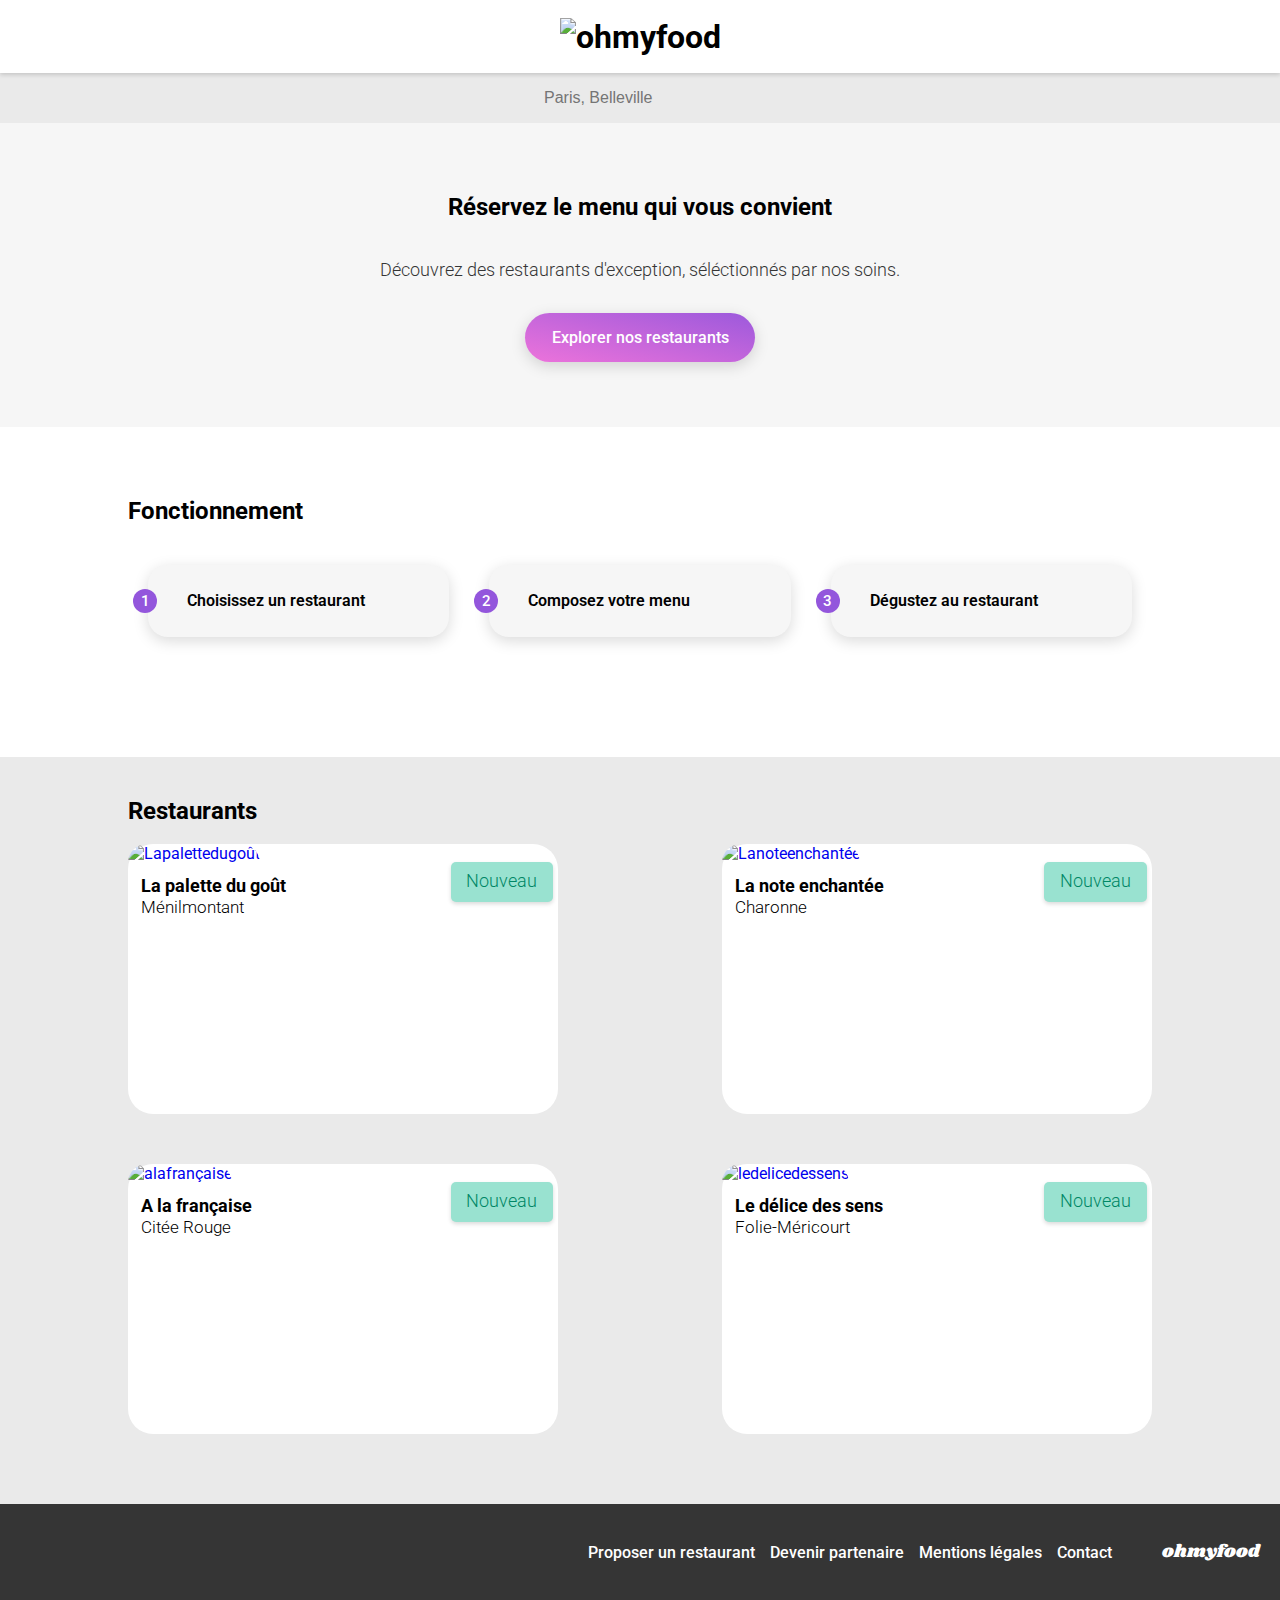
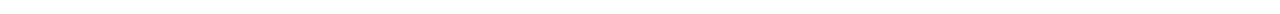
==== commit b3afe30e: "ok" ====
--- a/index.html
+++ b/index.html
@@ -13,6 +13,12 @@
         <script src="https://kit.fontawesome.com/5011038c84.js" crossorigin="anonymous"></script>        
     </head>
     <body>
+
+        <!--loader-->
+        
+        <div class="loader">
+            <div class="spinner"></div>
+        </div>
 
         <!--header-->
 
@@ -68,47 +74,63 @@
                 <div class="listrestaurants">
                     <article class="cardrestaurants">
                         <a href="restaurants/lapalettedugout.html">
-                            <img src="assets/Images/restaurants/jay-wennington-N_Y88TWmGwA-unsplash.jpg" alt="La palette du goût">
+                            <img src="assets/Images/restaurants/jay-wennington-N_Y88TWmGwA-unsplash.jpg" alt="Lapalettedugoût">
                             <div class="carddescriptions">
                                 <h3>La palette du goût</h3>
                                 <p>Ménilmontant</p>
                             </div>
                         </a>
                         <p>Nouveau</p>
-                        <i class="fa-regular fa-heart"></i>
+                        <div class="heart">
+                            <input type="checkbox" name="heart" id="heartcheck">
+                            <i class="fa-regular fa-heart coeurvide"></i>
+                            <i class="fa-solid fa-heart coeurplein"></i>
+                        </div>
                     </article>
                     <article class="cardrestaurants">
                         <a href="restaurants/lanoteenchantee.html">
-                            <img src="assets/Images/restaurants/stil-u2Lp8tXIcjw-unsplash.jpg" alt="La note enchantée">
+                            <img src="assets/Images/restaurants/stil-u2Lp8tXIcjw-unsplash.jpg" alt="Lanoteenchantée">
                             <div class="carddescriptions">
                                 <h3>La note enchantée</h3>
                                 <p>Charonne</p>
                             </div>
                         </a>
                         <p>Nouveau</p>
-                        <i class="fa-regular fa-heart"></i>
+                        <div class="heart">
+                            <input type="checkbox" name="heart" id="heartcheck">
+                            <i class="fa-regular fa-heart coeurvide"></i>
+                            <i class="fa-solid fa-heart coeurplein"></i>
+                        </div>
                     </article>
                     <article class="cardrestaurants">
                         <a href="restaurants/alafrancaise.html">
-                            <img src="assets/Images/restaurants/toa-heftiba-DQKerTsQwi0-unsplash.jpg" alt="A la francaise">
+                            <img src="assets/Images/restaurants/toa-heftiba-DQKerTsQwi0-unsplash.jpg" alt="alafrançaise">
                             <div class="carddescriptions">
-                                <h3>A la francaise</h3>
+                                <h3>A la française</h3>
                                 <p>Citée Rouge</p>
                             </div>
                         </a>
                         <p>Nouveau</p>
-                        <i class="fa-regular fa-heart"></i>
+                        <div class="heart">
+                            <input type="checkbox" name="heart" id="heartcheck">
+                            <i class="fa-regular fa-heart coeurvide"></i>
+                            <i class="fa-solid fa-heart coeurplein"></i>
+                        </div>
                     </article>
                     <article class="cardrestaurants">
                         <a href="restaurants/ledelicedessens.html">
-                            <img src="assets/Images/restaurants/louis-hansel-shotsoflouis-qNBGVyOCY8Q-unsplash.jpg" alt="Le délice des sens">
+                            <img src="assets/Images/restaurants/louis-hansel-shotsoflouis-qNBGVyOCY8Q-unsplash.jpg" alt="ledelicedessens">
                             <div class="carddescriptions">
                                 <h3>Le délice des sens</h3>
                                 <p>Folie-Méricourt</p>
                             </div>
                         </a>
                         <p>Nouveau</p>
-                        <i class="fa-regular fa-heart"></i>
+                        <div class="heart">
+                            <input type="checkbox" name="heart" id="heartcheck">
+                            <i class="fa-regular fa-heart coeurvide"></i>
+                            <i class="fa-solid fa-heart coeurplein"></i>
+                        </div>
                     </article>
                 </div>
             </section>
--- a/styles/main.css
+++ b/styles/main.css
@@ -8,6 +8,12 @@
   box-shadow: 0px 2px 4px 0px rgba(0, 0, 0, 0.15);
   position: relative;
   z-index: 2;
+}
+header a {
+  position: absolute;
+  left: 5%;
+  font-size: 30px;
+  color: #353535;
 }
 header img {
   height: 35px;
@@ -41,10 +47,13 @@
   text-decoration: none;
   border: none;
   cursor: pointer;
+  transition: transform 0.5s;
 }
 
 button:hover {
   background: linear-gradient(0deg, rgba(255, 255, 255, 0.15) 0%, rgba(255, 255, 255, 0.15) 100%), linear-gradient(201deg, #9356DC -5.2%, #FF79DA 110.74%);
+  box-shadow: 0px 4px 15px 10px rgba(0, 0, 0, 0.15);
+  transform: scale(1.2);
 }
 
 .button {
@@ -60,10 +69,13 @@
   box-shadow: 0px 4px 15px 0px rgba(0, 0, 0, 0.15);
   text-decoration: none;
   cursor: pointer;
+  transition: transform 0.5s;
 }
 
 .button:hover {
   background: linear-gradient(0deg, rgba(255, 255, 255, 0.15) 0%, rgba(255, 255, 255, 0.15) 100%), linear-gradient(201deg, #9356DC -5.2%, #FF79DA 110.74%);
+  box-shadow: 0px 4px 15px 10px rgba(0, 0, 0, 0.15);
+  transform: scale(1.2);
 }
 
 h3 {
@@ -96,6 +108,11 @@
   font-size: 16px;
   font-weight: 500;
 }
+form input:focus {
+  border: 2px solid black;
+  height: 100%;
+  border-radius: 15px;
+}
 form input input::-moz-placeholder {
   color: black;
 }
@@ -152,9 +169,12 @@
     width: 30%;
   }
 }
+.fonctionnement .rules i {
+  color: #7e7e7e;
+}
 .fonctionnement .rules p {
   color: black;
-  font-weight: 500;
+  font-weight: 600;
   font-size: 16px;
 }
 .fonctionnement .rules:hover i {
@@ -192,10 +212,12 @@
   grid-template-rows: 75% 25%;
   grid-column-gap: 0px;
   grid-row-gap: 0px;
+  transition: transform 0.5s;
 }
 @media (min-width: 700px) {
   .restaurants .listrestaurants .cardrestaurants {
-    width: 48%;
+    width: 42%;
+    margin-bottom: 50px;
   }
 }
 .restaurants .listrestaurants a {
@@ -204,7 +226,7 @@
 .restaurants .listrestaurants p {
   grid-area: 1/2/2/3;
 }
-.restaurants .listrestaurants i {
+.restaurants .listrestaurants .heart {
   grid-area: 2/2/3/3;
 }
 .restaurants .listrestaurants a {
@@ -242,6 +264,8 @@
   background-color: transparent;
   text-align: start;
   box-shadow: none;
+  overflow: hidden;
+  text-overflow: ellipsis;
 }
 .restaurants .listrestaurants p {
   color: #008766;
@@ -252,11 +276,16 @@
   border-radius: 5px;
   padding: 8px 0px 2px 0px;
   box-shadow: 0px 2px 4px 0px rgba(0, 0, 0, 0.15);
+  overflow: hidden;
+  text-overflow: ellipsis;
 }
 .restaurants .listrestaurants i {
   display: flex;
   justify-content: center;
   align-items: center;
+}
+.restaurants .listrestaurants .cardrestaurants:hover {
+  transform: scale(1.05);
 }
 
 footer {
@@ -271,7 +300,7 @@
     flex-direction: row-reverse;
     justify-content: flex-start;
     align-items: center;
-    gap: 15px;
+    gap: 50px;
   }
 }
 @media (min-width: 700px) {
@@ -322,19 +351,25 @@
     width: 80%;
     margin-left: 10%;
     margin-right: 10%;
+    margin-top: 30px;
   }
 }
 .lerestaurant .title {
   display: flex;
-  align-items: center;
-  justify-content: center;
-  text-align: center;
-  gap: 30px;
+  justify-content: space-between;
+  padding-right: 10%;
+}
+@media (min-width: 700px) {
+  .lerestaurant .title {
+    justify-content: center;
+    padding: 0%;
+  }
 }
 .lerestaurant .title h2 {
   font-family: "Shrikhand", serif;
   font-size: 28px;
   font-weight: 400;
+  text-transform: none;
 }
 @media (min-width: 700px) {
   .lerestaurant .menus {
@@ -349,13 +384,12 @@
   font-weight: 300;
   line-height: normal;
   text-transform: uppercase;
-  padding-left: 13px;
 }
 .lerestaurant .border {
   height: 3px;
   width: 40px;
   background-color: #99e2d0;
-  margin: 0px 0px 13px 13px;
+  margin-bottom: 13px;
 }
 .lerestaurant .carte {
   display: flex;
@@ -363,44 +397,187 @@
   align-items: center;
   gap: 15px;
   margin-bottom: 30px;
+  width: 100%;
 }
 .lerestaurant .carte .card {
-  width: 95%;
+  width: 100%;
   height: 70px;
-  padding: 10px;
   margin: 0px;
   border-radius: 15px;
   box-shadow: 0px 4px 15px 0px rgba(0, 0, 0, 0.15);
   background-color: white;
+  cursor: pointer;
   display: grid;
-  grid-template-columns: 80% 1fr;
-  grid-template-rows: repeat(2, 50%);
+  grid-template-columns: 1fr 150px;
+  grid-template-rows: repeat(2, 1fr);
   grid-column-gap: 0px;
   grid-row-gap: 0px;
-  cursor: pointer;
-}
-.lerestaurant .carte h4 {
+  overflow: hidden;
+}
+.lerestaurant .carte h3 {
   grid-area: 1/1/2/2;
 }
 .lerestaurant .carte p {
   grid-area: 2/1/3/2;
 }
-.lerestaurant .carte span {
-  grid-area: 2/2/3/3;
-}
-.lerestaurant .carte h4 {
+.lerestaurant .carte .moving {
+  grid-area: 1/2/3/3;
+}
+.lerestaurant .carte h3 {
   margin: 0px;
   font-size: 18px;
-  font-weight: 500;
+  font-weight: 800;
+  padding: 10px;
+  justify-content: flex-start;
+  width: 100%;
+  height: auto;
+  color: black;
+  background-color: transparent;
+  text-overflow: ellipsis;
 }
 .lerestaurant .carte p {
   font-size: 15px;
   font-weight: 300;
-}
-.lerestaurant .carte span {
+  padding-left: 10px;
+  margin: 0px;
+  text-overflow: ellipsis;
+}
+.lerestaurant .carte .moving {
   display: flex;
   justify-content: flex-end;
+  transform: translateX(70px);
+  transition: transform 1s;
+}
+.lerestaurant .carte .moving span {
+  display: flex;
   font-size: 15px;
   font-weight: 700;
   color: #353535;
+  padding: 40px 15px;
+}
+.lerestaurant .carte .moving .greenbox {
+  height: 100%;
+  width: 70px;
+  background-color: #99E2D0;
+  border-radius: 0px 15px 15px 0px;
+}
+.lerestaurant .carte .moving .greenbox i {
+  height: 100%;
+  color: white;
+  display: flex;
+  justify-content: center;
+  align-items: center;
+  align-items: center;
+  font-size: 25px;
+}
+.lerestaurant .card:hover .moving {
+  transform: translateX(0px);
+}
+
+.coeurplein {
+  z-index: 1;
+  opacity: 0;
+  transition: 400ms;
+  background: var(--Button-Gradient, linear-gradient(193deg, #9356DC -11.44%, #FF79DA 123.93%));
+  -webkit-background-clip: text;
+          background-clip: text;
+  -webkit-text-fill-color: transparent;
+}
+
+.coeurvide {
+  z-index: 2;
+  opacity: 1;
+  transition: 400ms;
+}
+
+#heartcheck {
+  cursor: pointer;
+  opacity: 0;
+  z-index: 4;
+}
+#heartcheck:checked ~ .coeurplein {
+  opacity: 1;
+}
+#heartcheck:checked ~ .coeurvide {
+  opacity: 0;
+}
+
+.heart {
+  display: flex;
+  justify-content: center;
+  align-items: center;
+  padding-left: 10%;
+}
+.heart input {
+  font-size: 28px;
+  position: absolute;
+}
+.heart .coeurvide {
+  font-size: 28px;
+  position: absolute;
+  cursor: pointer;
+}
+.heart .coeurplein {
+  font-size: 28px;
+  position: absolute;
+  cursor: pointer;
+}
+
+.loader {
+  width: 100%;
+  height: 1614px;
+  position: absolute;
+  opacity: 0;
+  z-index: -1;
+  background-color: white;
+  animation: loader 3s;
+}
+.loader .spinner {
+  position: absolute;
+  top: 20%;
+  left: 50%;
+  width: 100%;
+}
+.loader .spinner::before,
+.loader .spinner::after {
+  --radius: 250;
+  content: "";
+  position: absolute;
+  width: 50px;
+  height: 50px;
+  animation: spinner-w7nm60 3s;
+  background: #9356dc;
+  border-radius: 50%;
+  opacity: 0;
+}
+.loader .spinner::before {
+  --radius: -250;
+  background: #99e2d0;
+}
+@keyframes spinner-w7nm60 {
+  0% {
+    transform: scale(1) rotate(0deg) translateY(calc(var(--radius) * 1%));
+    opacity: 1;
+  }
+  50% {
+    transform: scale(0.5) rotate(1440deg) translateY(0);
+  }
+  100% {
+    transform: scale(1) rotate(2920deg) translateY(calc(var(--radius) * 1%));
+    opacity: 0;
+  }
+}
+@keyframes loader {
+  0% {
+    opacity: 1;
+    z-index: 3;
+  }
+  50% {
+    opacity: 1;
+    z-index: 3;
+  }
+  100% {
+    opacity: 0;
+    z-index: 0;
+  }
 }/*# sourceMappingURL=main.css.map */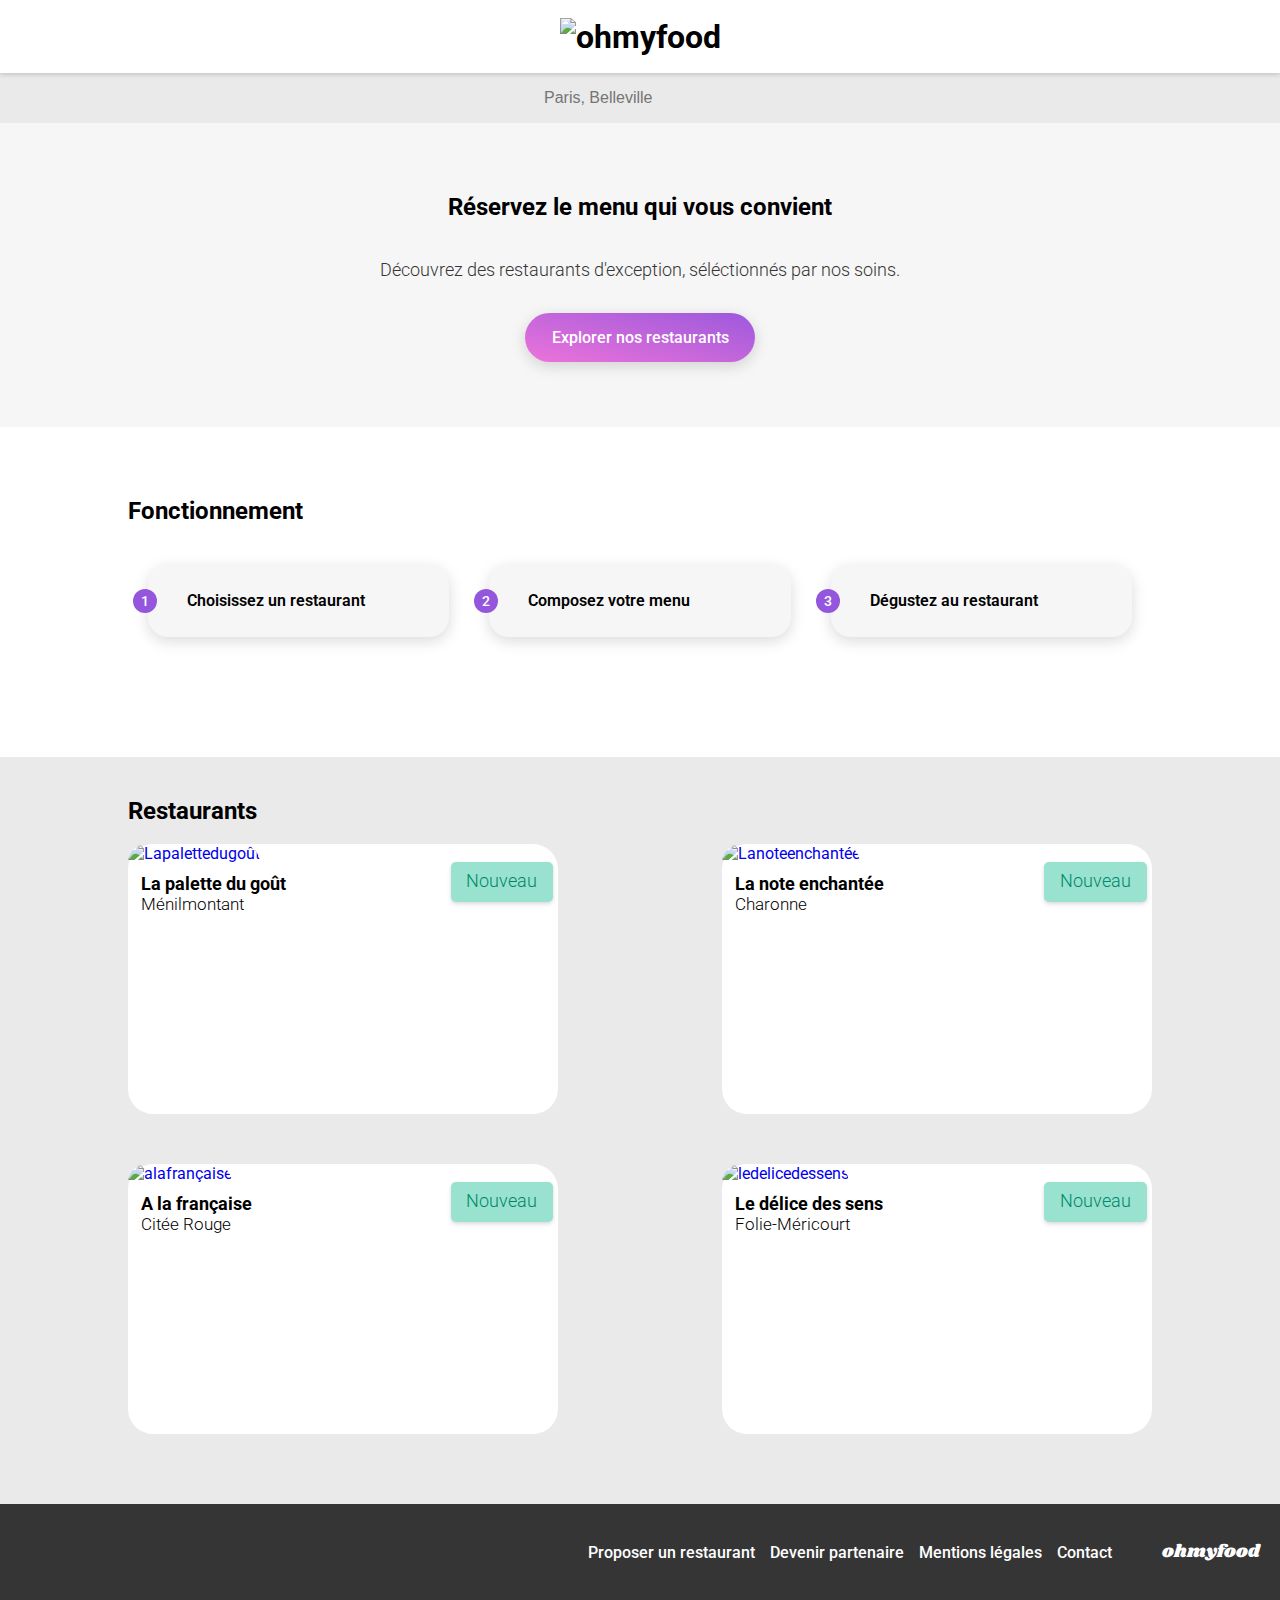
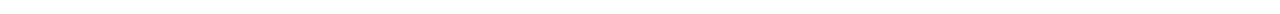
==== commit 7f9aa338: "test animation delai" ====
--- a/index.html
+++ b/index.html
@@ -82,7 +82,7 @@
                         </a>
                         <p>Nouveau</p>
                         <div class="heart">
-                            <input type="checkbox" name="heart" id="heartcheck">
+                            <input type="checkbox" name="heart" class="heartcheck">
                             <i class="fa-regular fa-heart coeurvide"></i>
                             <i class="fa-solid fa-heart coeurplein"></i>
                         </div>
@@ -97,7 +97,7 @@
                         </a>
                         <p>Nouveau</p>
                         <div class="heart">
-                            <input type="checkbox" name="heart" id="heartcheck">
+                            <input type="checkbox" name="heart" class="heartcheck">
                             <i class="fa-regular fa-heart coeurvide"></i>
                             <i class="fa-solid fa-heart coeurplein"></i>
                         </div>
@@ -112,7 +112,7 @@
                         </a>
                         <p>Nouveau</p>
                         <div class="heart">
-                            <input type="checkbox" name="heart" id="heartcheck">
+                            <input type="checkbox" name="heart" class="heartcheck">
                             <i class="fa-regular fa-heart coeurvide"></i>
                             <i class="fa-solid fa-heart coeurplein"></i>
                         </div>
@@ -127,7 +127,7 @@
                         </a>
                         <p>Nouveau</p>
                         <div class="heart">
-                            <input type="checkbox" name="heart" id="heartcheck">
+                            <input type="checkbox" name="heart" class="heartcheck">
                             <i class="fa-regular fa-heart coeurvide"></i>
                             <i class="fa-solid fa-heart coeurplein"></i>
                         </div>
@@ -153,7 +153,7 @@
                     <a href="">Mentions légales</a>
                 </div>
                 <div>
-                    <a href="">Contact</a>
+                    <a href="mailto:ohmyfood@gmail.com">Contact</a>
                 </div>
             </div>
         </footer>
--- a/styles/main.css
+++ b/styles/main.css
@@ -48,6 +48,7 @@
   border: none;
   cursor: pointer;
   transition: transform 0.5s;
+  animation: heart 1s;
 }
 
 button:hover {
@@ -78,21 +79,6 @@
   transform: scale(1.2);
 }
 
-h3 {
-  font-size: 15px;
-  font-weight: 500;
-  border-radius: 15px;
-  color: white;
-  background-color: #9356DC;
-  height: 24px;
-  width: 24px;
-  display: flex;
-  align-items: center;
-  justify-content: center;
-  text-align: center;
-  margin-left: -15px;
-}
-
 form {
   display: flex;
   align-items: center;
@@ -109,7 +95,6 @@
   font-weight: 500;
 }
 form input:focus {
-  border: 2px solid black;
   height: 100%;
   border-radius: 15px;
 }
@@ -156,6 +141,8 @@
   margin: 20px;
   display: flex;
   align-items: center;
+  justify-content: flex-start;
+  text-align: center;
   gap: 15px;
   width: 90%;
   height: 72px;
@@ -168,6 +155,20 @@
   .fonctionnement .rules {
     width: 30%;
   }
+}
+.fonctionnement .rules h3 {
+  font-weight: 500;
+  border-radius: 15px;
+  color: white;
+  background-color: #9356DC;
+  height: 24px;
+  width: 24px;
+  text-align: center;
+  margin-left: -15px;
+  font-size: 14px;
+  display: flex;
+  justify-content: center;
+  align-items: center;
 }
 .fonctionnement .rules i {
   color: #7e7e7e;
@@ -329,6 +330,7 @@
   position: relative;
   z-index: 1;
   height: 275px;
+  animation: images 2s;
 }
 .images img {
   width: 110%;
@@ -358,6 +360,7 @@
   display: flex;
   justify-content: space-between;
   padding-right: 10%;
+  animation: menus 1.5s;
 }
 @media (min-width: 700px) {
   .lerestaurant .title {
@@ -370,6 +373,12 @@
   font-size: 28px;
   font-weight: 400;
   text-transform: none;
+  overflow: hidden;
+  text-overflow: ellipsis;
+  text-wrap: nowrap;
+}
+.lerestaurant .menus {
+  animation: menus 2s;
 }
 @media (min-width: 700px) {
   .lerestaurant .menus {
@@ -384,12 +393,17 @@
   font-weight: 300;
   line-height: normal;
   text-transform: uppercase;
+  overflow: hidden;
+  text-overflow: ellipsis;
+  text-wrap: nowrap;
+  animation: menusX 2s;
 }
 .lerestaurant .border {
   height: 3px;
   width: 40px;
   background-color: #99e2d0;
   margin-bottom: 13px;
+  animation: menusX2 3s;
 }
 .lerestaurant .carte {
   display: flex;
@@ -413,17 +427,30 @@
   grid-column-gap: 0px;
   grid-row-gap: 0px;
   overflow: hidden;
-}
-.lerestaurant .carte h3 {
+  animation: menusY 2s;
+}
+.lerestaurant .carte .card--1 {
+  animation-delay: 0.5;
+}
+.lerestaurant .carte .card--2 {
+  animation-delay: 1;
+}
+.lerestaurant .carte .card--3 {
+  animation-delay: 1.5;
+}
+.lerestaurant .carte .card--4 {
+  animation-delay: 2;
+}
+.lerestaurant .carte .card h3 {
   grid-area: 1/1/2/2;
 }
-.lerestaurant .carte p {
+.lerestaurant .carte .card p {
   grid-area: 2/1/3/2;
 }
-.lerestaurant .carte .moving {
+.lerestaurant .carte .card .moving {
   grid-area: 1/2/3/3;
 }
-.lerestaurant .carte h3 {
+.lerestaurant .carte .card h3 {
   margin: 0px;
   font-size: 18px;
   font-weight: 800;
@@ -434,34 +461,38 @@
   color: black;
   background-color: transparent;
   text-overflow: ellipsis;
-}
-.lerestaurant .carte p {
+  overflow: hidden;
+  text-wrap: nowrap;
+}
+.lerestaurant .carte .card p {
   font-size: 15px;
   font-weight: 300;
   padding-left: 10px;
   margin: 0px;
   text-overflow: ellipsis;
-}
-.lerestaurant .carte .moving {
+  overflow: hidden;
+  text-wrap: nowrap;
+}
+.lerestaurant .carte .card .moving {
   display: flex;
   justify-content: flex-end;
   transform: translateX(70px);
   transition: transform 1s;
 }
-.lerestaurant .carte .moving span {
+.lerestaurant .carte .card .moving span {
   display: flex;
   font-size: 15px;
   font-weight: 700;
   color: #353535;
   padding: 40px 15px;
 }
-.lerestaurant .carte .moving .greenbox {
+.lerestaurant .carte .card .moving .greenbox {
   height: 100%;
   width: 70px;
   background-color: #99E2D0;
   border-radius: 0px 15px 15px 0px;
 }
-.lerestaurant .carte .moving .greenbox i {
+.lerestaurant .carte .card .moving .greenbox i {
   height: 100%;
   color: white;
   display: flex;
@@ -470,7 +501,7 @@
   align-items: center;
   font-size: 25px;
 }
-.lerestaurant .card:hover .moving {
+.lerestaurant .carte .card:hover .moving {
   transform: translateX(0px);
 }
 
@@ -488,17 +519,18 @@
   z-index: 2;
   opacity: 1;
   transition: 400ms;
-}
-
-#heartcheck {
+  animation: heart 1s;
+}
+
+.heartcheck {
   cursor: pointer;
   opacity: 0;
   z-index: 4;
 }
-#heartcheck:checked ~ .coeurplein {
+.heartcheck:checked ~ .coeurplein {
   opacity: 1;
 }
-#heartcheck:checked ~ .coeurvide {
+.heartcheck:checked ~ .coeurvide {
   opacity: 0;
 }
 
@@ -580,4 +612,67 @@
     opacity: 0;
     z-index: 0;
   }
+}
+
+@keyframes images {
+  0% {
+    opacity: 0;
+  }
+  100% {
+    opacity: 1;
+  }
+}
+@keyframes menusY {
+  0% {
+    transform: translateY(100%);
+    opacity: 0;
+  }
+  100% {
+    transform: translateY(0%);
+    opacity: 1;
+  }
+}
+@keyframes menusX {
+  0% {
+    transform: translateX(100%);
+    opacity: 0;
+  }
+  100% {
+    transform: translateX(0%);
+    opacity: 1;
+  }
+}
+@keyframes menusX2 {
+  0% {
+    transform: translateX(100%);
+  }
+  100% {
+    transform: translateX(0%);
+  }
+}
+@keyframes heart {
+  0% {
+    transform: scale(0);
+  }
+  50% {
+    transform: scale(1.5);
+  }
+  100% {
+    transform: scale(1);
+  }
+}
+.card--1 {
+  animation-delay: 500ms;
+}
+
+.card--2 {
+  animation-delay: 1000ms;
+}
+
+.card--3 {
+  animation-delay: 1500ms;
+}
+
+.card--4 {
+  animation-delay: 2000ms;
 }/*# sourceMappingURL=main.css.map */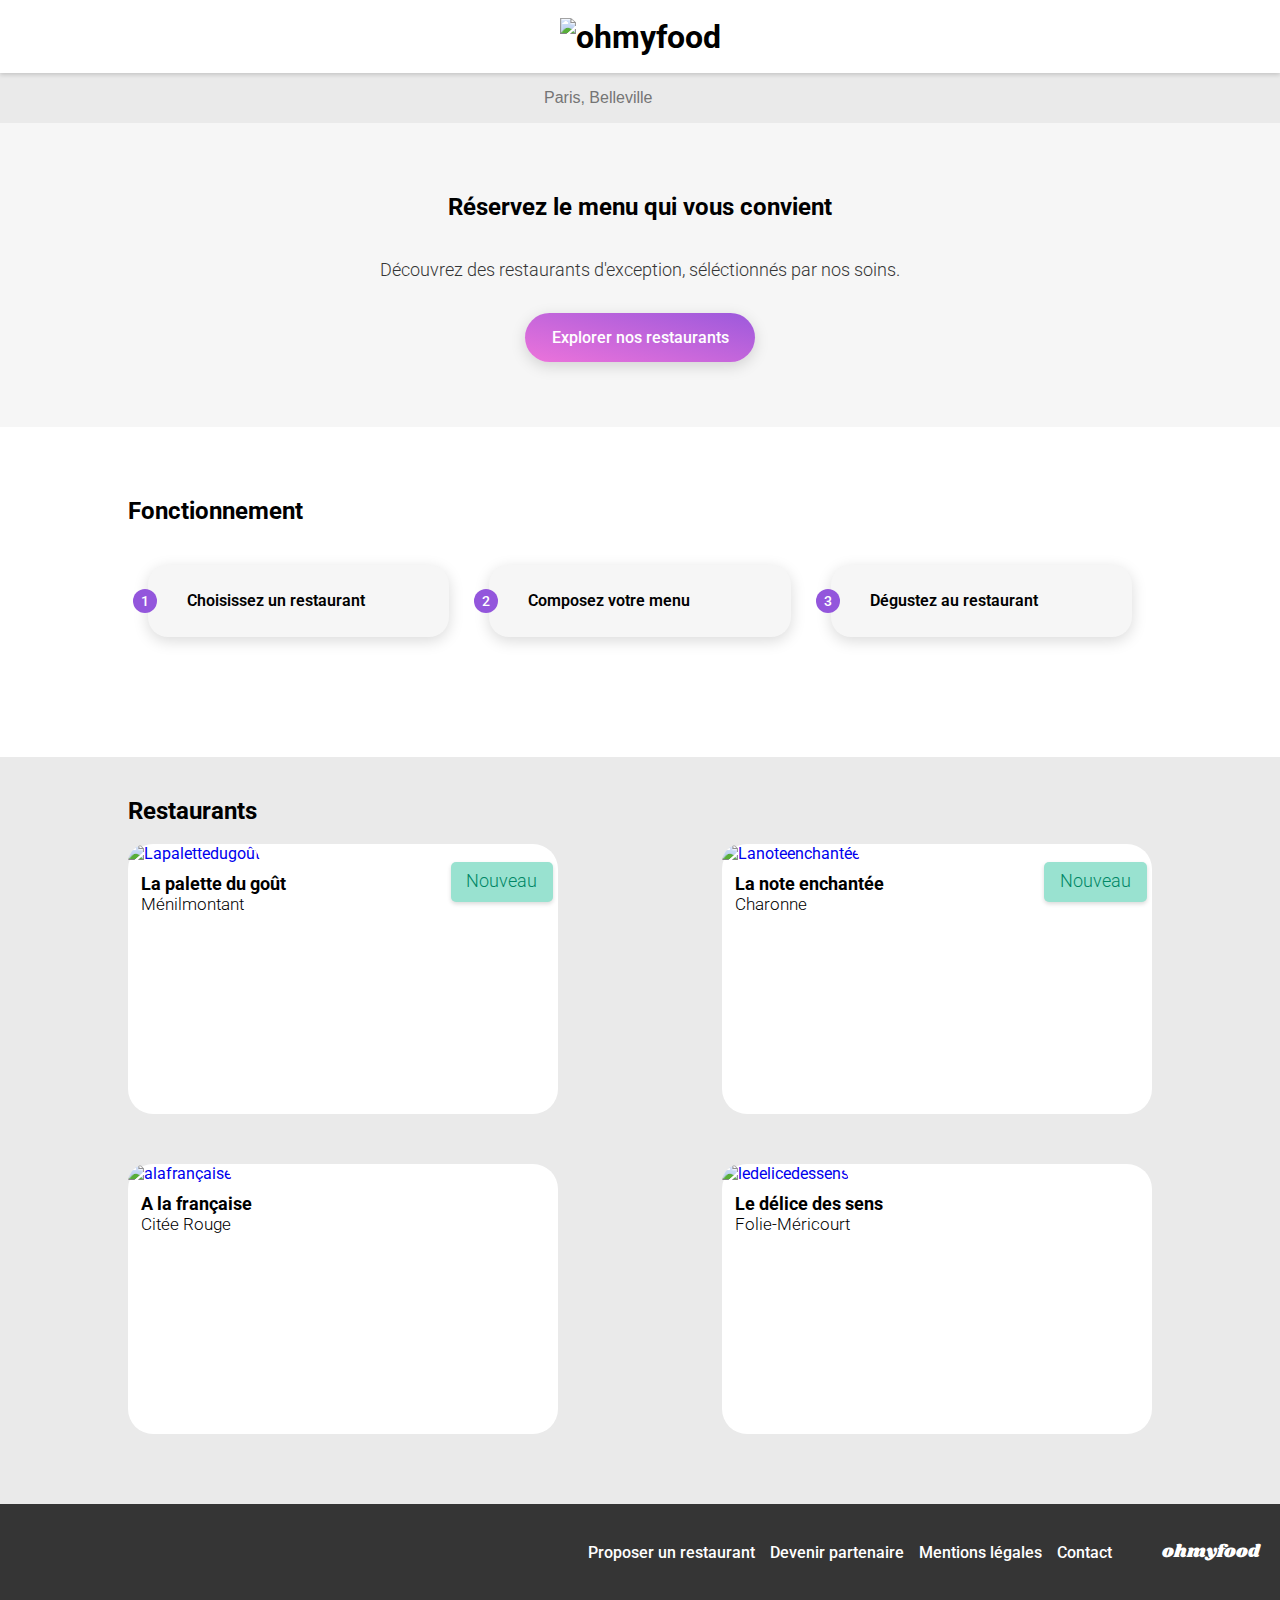
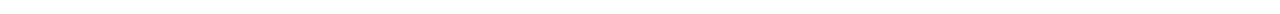
==== commit e2e3efb8: "test animation delay" ====
--- a/index.html
+++ b/index.html
@@ -110,7 +110,6 @@
                                 <p>Citée Rouge</p>
                             </div>
                         </a>
-                        <p>Nouveau</p>
                         <div class="heart">
                             <input type="checkbox" name="heart" class="heartcheck">
                             <i class="fa-regular fa-heart coeurvide"></i>
@@ -125,7 +124,6 @@
                                 <p>Folie-Méricourt</p>
                             </div>
                         </a>
-                        <p>Nouveau</p>
                         <div class="heart">
                             <input type="checkbox" name="heart" class="heartcheck">
                             <i class="fa-regular fa-heart coeurvide"></i>
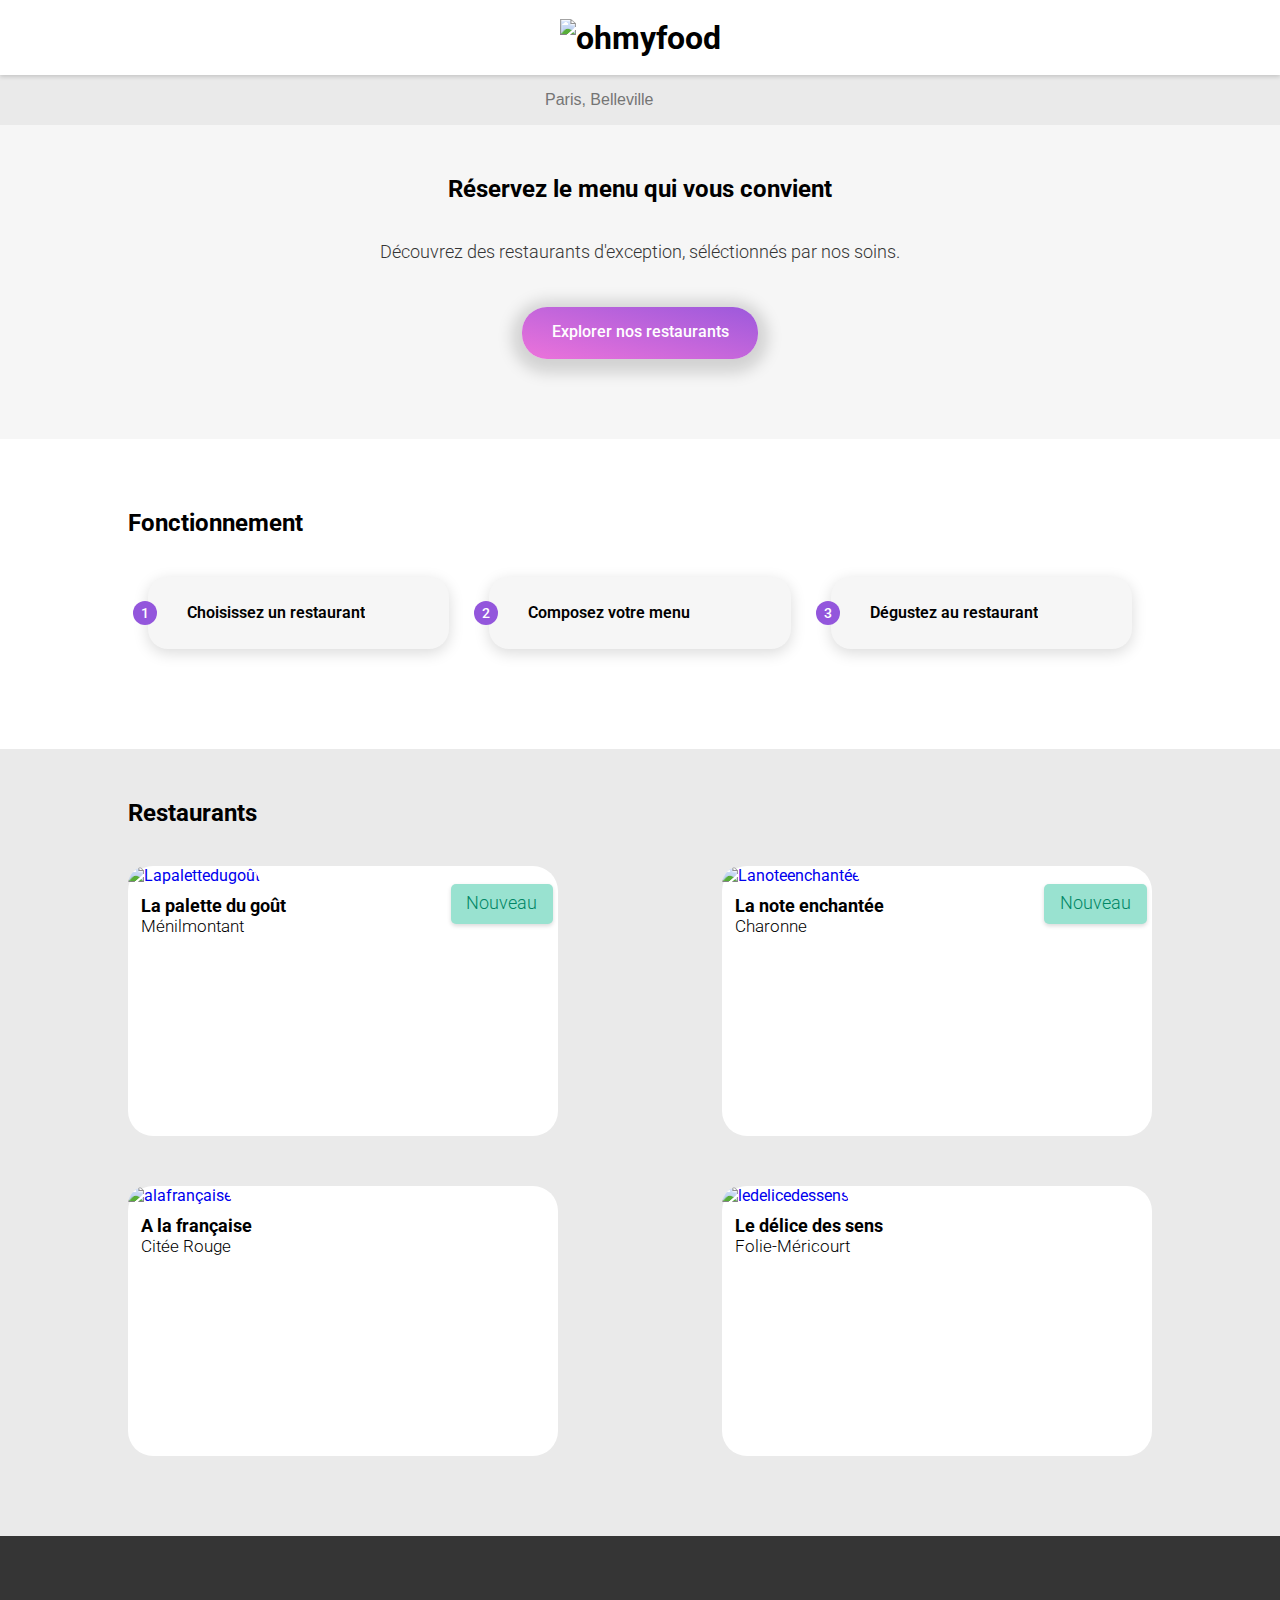
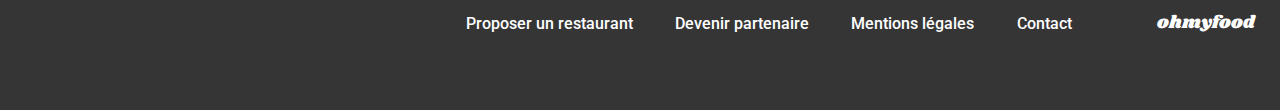
==== commit 4fb9f8a3: "pret pour la soutenance" ====
--- a/index.html
+++ b/index.html
@@ -26,9 +26,10 @@
             <h1><img src="assets/Images/logo/ohmyfood.png" alt="ohmyfood"></h1>
         </header>
 
-        <!--Div Location-->
+        <main>
 
-        <main>
+            <!--Div Location-->
+
             <div class="location">
                 <form>
                     <i class="fa-solid fa-location-dot"></i>
@@ -36,7 +37,7 @@
                 </form>
             </div>
 
-        <!--Section Réservations-->
+            <!--Section Réservations-->
 
             <section class="reservation">
                 <h2>Réservez le menu qui vous convient</h2>
@@ -44,7 +45,7 @@
                 <a href="#RestaurantsContainer" class="button">Explorer nos restaurants</a>
             </section>
 
-        <!--Section Fonctionnement-->
+            <!--Section Fonctionnement-->
 
             <section class="fonctionnement">
                 <h2>Fonctionnement</h2>
@@ -67,7 +68,7 @@
                 </div>
             </section>
 
-        <!--Section Restaurants-->
+            <!--Section Restaurants-->
 
             <section class="restaurants" id="RestaurantsContainer">
                 <h2>Restaurants</h2>
--- a/styles/main.css
+++ b/styles/main.css
@@ -1,13 +1,16 @@
 header {
+  height: 63px;
   display: flex;
   justify-content: center;
   align-items: center;
-  height: 45px;
-  padding: 14px;
-  gap: 40px;
   box-shadow: 0px 2px 4px 0px rgba(0, 0, 0, 0.15);
   position: relative;
   z-index: 2;
+}
+@media (min-width: 700px) {
+  header {
+    height: 75px;
+  }
 }
 header a {
   position: absolute;
@@ -15,6 +18,9 @@
   font-size: 30px;
   color: #353535;
 }
+header h1 {
+  margin: 14px;
+}
 header img {
   height: 35px;
 }
@@ -22,6 +28,7 @@
 body {
   font-family: "Roboto", sans-serif;
   margin: 0px;
+  width: 100%;
 }
 body h2 {
   font-size: 24px;
@@ -34,7 +41,7 @@
 }
 
 button {
-  margin: 15px;
+  margin: 40px;
   padding: 15px;
   width: 60%;
   max-width: 200px;
@@ -43,8 +50,7 @@
   font-size: 16px;
   font-weight: 500;
   background: var(--Button-Gradient, linear-gradient(193deg, #9356DC -11.44%, #FF79DA 123.93%));
-  box-shadow: 0px 4px 15px 0px rgba(0, 0, 0, 0.15);
-  text-decoration: none;
+  box-shadow: 0px 4px 15px 10px rgba(0, 0, 0, 0.15);
   border: none;
   cursor: pointer;
   transition: transform 0.5s;
@@ -58,8 +64,8 @@
 }
 
 .button {
-  margin: 15px;
-  padding: 15px;
+  margin: 27px 50% 50px;
+  padding: 15px 18px 13px;
   width: 60%;
   max-width: 200px;
   border-radius: 25px;
@@ -67,10 +73,13 @@
   font-size: 16px;
   font-weight: 500;
   background: var(--Button-Gradient, linear-gradient(193deg, #9356DC -11.44%, #FF79DA 123.93%));
-  box-shadow: 0px 4px 15px 0px rgba(0, 0, 0, 0.15);
+  box-shadow: 0px 4px 15px 10px rgba(0, 0, 0, 0.15);
   text-decoration: none;
+  overflow: hidden;
+  text-overflow: ellipsis;
   cursor: pointer;
   transition: transform 0.5s;
+  height: 24px;
 }
 
 .button:hover {
@@ -79,42 +88,60 @@
   transform: scale(1.2);
 }
 
-form {
+.location {
+  height: 50px;
+  width: 100%;
+  display: flex;
+  justify-content: center;
+  background-color: #EAEAEA;
+}
+.location form {
   display: flex;
   align-items: center;
   justify-content: center;
   text-align: center;
-  gap: 15px;
-  height: 50px;
-  background: var(--Grey-2, #EAEAEA);
-}
-form input {
+  gap: 17px;
+  height: 100%;
+  width: 100%;
+}
+.location form input {
   border: none;
-  background: var(--Grey-2, #EAEAEA);
+  background: #EAEAEA;
   font-size: 16px;
   font-weight: 500;
 }
-form input:focus {
+.location form input:focus {
   height: 100%;
   border-radius: 15px;
 }
-form input input::-moz-placeholder {
+.location form input input::-moz-placeholder {
   color: black;
-}
-form input input::placeholder {
+  font-family: "Roboto", sans-serif;
+  font-size: 16px;
+  font-weight: 500;
+}
+.location form input input::placeholder {
   color: black;
+  font-family: "Roboto", sans-serif;
+  font-size: 16px;
+  font-weight: 500;
 }
 
 .reservation {
-  padding: 50px 20px;
+  padding: 30px 20px;
   display: flex;
   flex-direction: column;
   text-align: center;
   align-items: center;
   background-color: #f6f6f6;
 }
+@media (min-width: 700px) {
+  .reservation {
+    padding: 30px 0px;
+  }
+}
 .reservation .reservation p {
-  color: var(--Grey, #353535);
+  color: #353535;
   font-size: 18px;
   font-weight: 300;
 }
@@ -123,7 +150,7 @@
   padding: 50px 20px;
   display: flex;
   flex-direction: column;
-  margin-bottom: 50px;
+  margin-bottom: 30px;
 }
 @media (min-width: 700px) {
   .fonctionnement {
@@ -144,7 +171,6 @@
   justify-content: flex-start;
   text-align: center;
   gap: 15px;
-  width: 90%;
   height: 72px;
   border-radius: 20px;
   box-shadow: 0px 4px 15px 0px rgba(0, 0, 0, 0.15);
@@ -160,7 +186,7 @@
   font-weight: 500;
   border-radius: 15px;
   color: white;
-  background-color: #9356DC;
+  background-color: #9356dc;
   height: 24px;
   width: 24px;
   text-align: center;
@@ -177,6 +203,7 @@
   color: black;
   font-weight: 600;
   font-size: 16px;
+  overflow: hidden;
 }
 .fonctionnement .rules:hover i {
   color: #9356dc;
@@ -185,16 +212,19 @@
 .restaurants {
   display: flex;
   flex-direction: column;
-  padding: 20px;
+  padding: 54px 20px;
   background-color: #EAEAEA;
 }
 @media (min-width: 700px) {
   .restaurants {
-    padding: 20px 10%;
+    padding: 30px 10%;
     width: auto;
     display: flex;
     justify-content: space-between;
   }
+}
+.restaurants .listrestaurants {
+  padding-top: 20px;
 }
 @media (min-width: 700px) {
   .restaurants .listrestaurants {
@@ -270,7 +300,7 @@
 }
 .restaurants .listrestaurants p {
   color: #008766;
-  background-color: #99E2D0;
+  background-color: #99e2d0;
   height: 30px;
   width: 95%;
   text-align: center;
@@ -290,24 +320,33 @@
 }
 
 footer {
-  background: var(--Grey, #353535);
+  background: #353535;
   display: flex;
   flex-direction: column;
   justify-content: center;
-  padding: 20px;
+  padding: 25px 22px;
+  height: 142px;
 }
 @media (min-width: 700px) {
   footer {
+    height: 114px;
     flex-direction: row-reverse;
     justify-content: flex-start;
     align-items: center;
     gap: 50px;
-  }
+    padding: 30px 25px;
+  }
+}
+footer .myfooter {
+  display: flex;
+  flex-direction: column;
+  justify-content: space-evenly;
+  gap: 7px;
 }
 @media (min-width: 700px) {
   footer .myfooter {
-    display: flex;
-    gap: 15px;
+    flex-direction: row;
+    width: 55%;
   }
 }
 footer h2 {
@@ -327,14 +366,16 @@
 }
 
 .images {
+  height: 115%;
   position: relative;
   z-index: 1;
   height: 275px;
   animation: images 2s;
 }
 .images img {
-  width: 110%;
-  max-height: 375px;
+  width: 100%;
+  min-height: 115%;
+  max-height: 135%;
   -o-object-fit: cover;
      object-fit: cover;
 }
@@ -346,26 +387,23 @@
   z-index: 2;
   border-radius: 30px 30px 0px 0px;
   background-color: #f6f6f6;
-  padding: 30px 13px 30px 13px;
+  padding: 0px 13px 30px;
 }
 @media (min-width: 700px) {
   .lerestaurant {
-    width: 80%;
-    margin-left: 10%;
-    margin-right: 10%;
-    margin-top: 30px;
+    margin: 30px 10% 0px;
   }
 }
 .lerestaurant .title {
   display: flex;
-  justify-content: space-between;
-  padding-right: 10%;
+  justify-content: flex-start;
+  padding: 30px 10% 0px 0px;
   animation: menus 1.5s;
 }
 @media (min-width: 700px) {
   .lerestaurant .title {
     justify-content: center;
-    padding: 0%;
+    padding: 50px 10% 0px;
   }
 }
 .lerestaurant .title h2 {
@@ -376,13 +414,14 @@
   overflow: hidden;
   text-overflow: ellipsis;
   text-wrap: nowrap;
+  padding-top: 0px;
 }
 .lerestaurant .menus {
   animation: menus 2s;
 }
 @media (min-width: 700px) {
   .lerestaurant .menus {
-    padding: 0px 10%;
+    margin: 0px 10%;
   }
 }
 .lerestaurant h2 {
@@ -397,6 +436,7 @@
   text-overflow: ellipsis;
   text-wrap: nowrap;
   animation: menusX 2s;
+  padding-top: 40px;
 }
 .lerestaurant .border {
   height: 3px;
@@ -410,12 +450,11 @@
   flex-direction: column;
   align-items: center;
   gap: 15px;
-  margin-bottom: 30px;
   width: 100%;
 }
 .lerestaurant .carte .card {
   width: 100%;
-  height: 70px;
+  height: 72px;
   margin: 0px;
   border-radius: 15px;
   box-shadow: 0px 4px 15px 0px rgba(0, 0, 0, 0.15);
@@ -427,19 +466,6 @@
   grid-column-gap: 0px;
   grid-row-gap: 0px;
   overflow: hidden;
-  animation: menusY 2s;
-}
-.lerestaurant .carte .card--1 {
-  animation-delay: 0.5;
-}
-.lerestaurant .carte .card--2 {
-  animation-delay: 1;
-}
-.lerestaurant .carte .card--3 {
-  animation-delay: 1.5;
-}
-.lerestaurant .carte .card--4 {
-  animation-delay: 2;
 }
 .lerestaurant .carte .card h3 {
   grid-area: 1/1/2/2;
@@ -489,7 +515,7 @@
 .lerestaurant .carte .card .moving .greenbox {
   height: 100%;
   width: 70px;
-  background-color: #99E2D0;
+  background-color: #99e2d0;
   border-radius: 0px 15px 15px 0px;
 }
 .lerestaurant .carte .card .moving .greenbox i {
@@ -538,7 +564,12 @@
   display: flex;
   justify-content: center;
   align-items: center;
-  padding-left: 10%;
+  padding-left: 25%;
+}
+@media (min-width: 700px) {
+  .heart {
+    padding-left: 5%;
+  }
 }
 .heart input {
   font-size: 28px;
@@ -568,7 +599,6 @@
   position: absolute;
   top: 20%;
   left: 50%;
-  width: 100%;
 }
 .loader .spinner::before,
 .loader .spinner::after {
@@ -661,18 +691,14 @@
     transform: scale(1);
   }
 }
-.card--1 {
-  animation-delay: 500ms;
-}
-
-.card--2 {
-  animation-delay: 1000ms;
-}
-
-.card--3 {
-  animation-delay: 1500ms;
-}
-
-.card--4 {
-  animation-delay: 2000ms;
+#entree {
+  animation: menusY 1s;
+}
+
+#plat {
+  animation: menusY 2s;
+}
+
+#dessert {
+  animation: menusY 3s;
 }/*# sourceMappingURL=main.css.map */